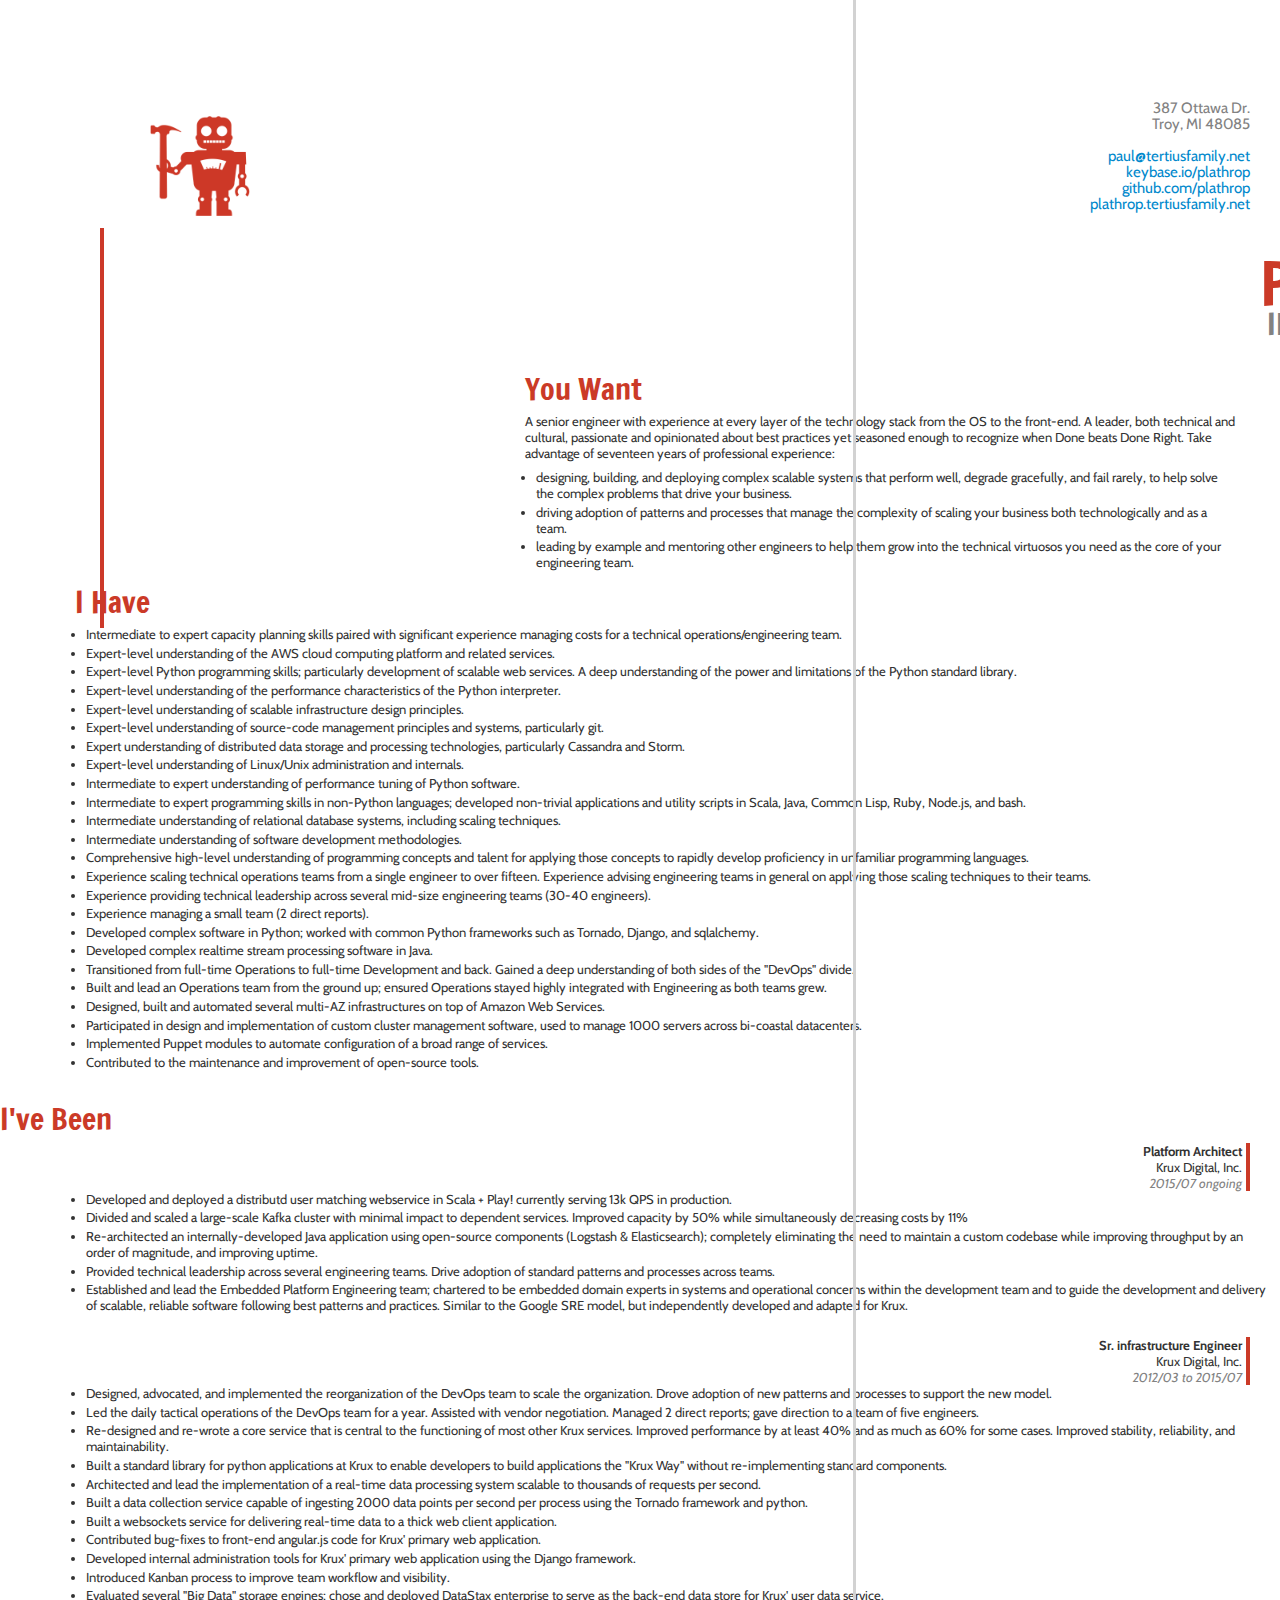
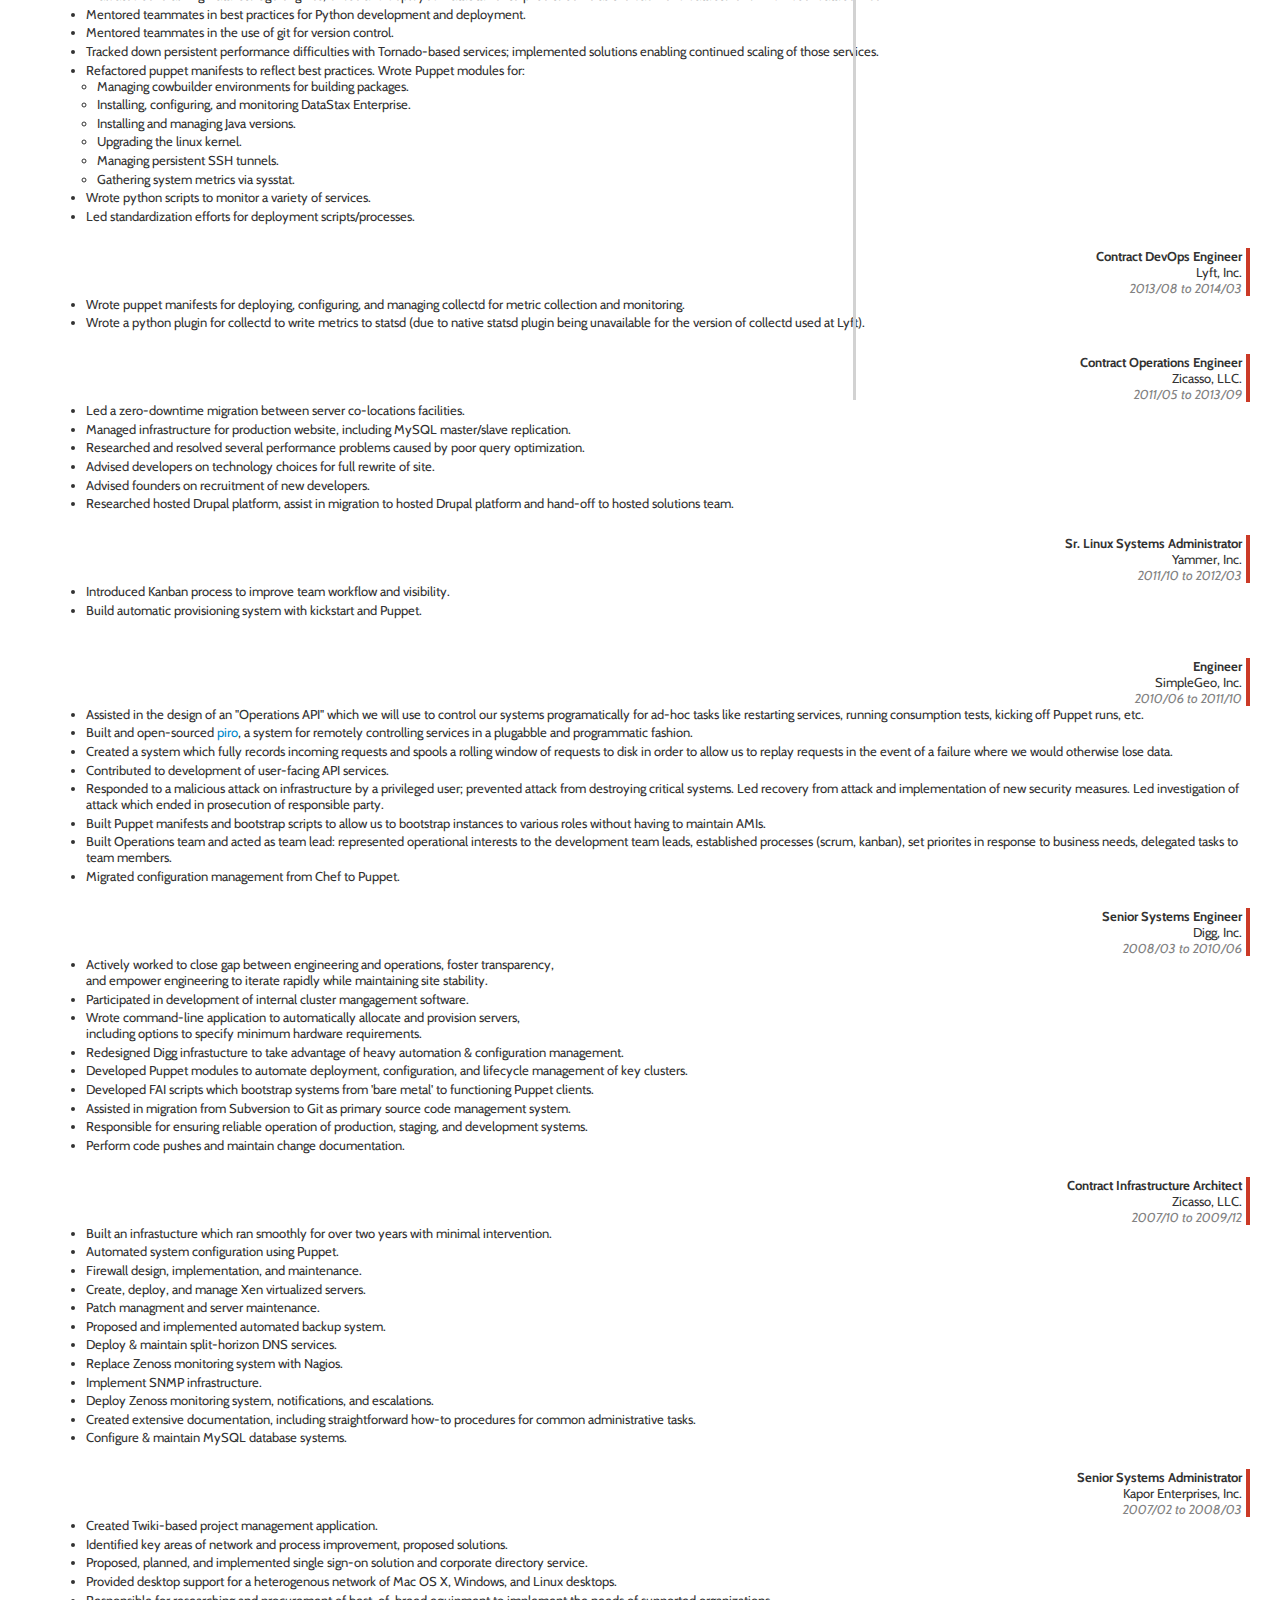
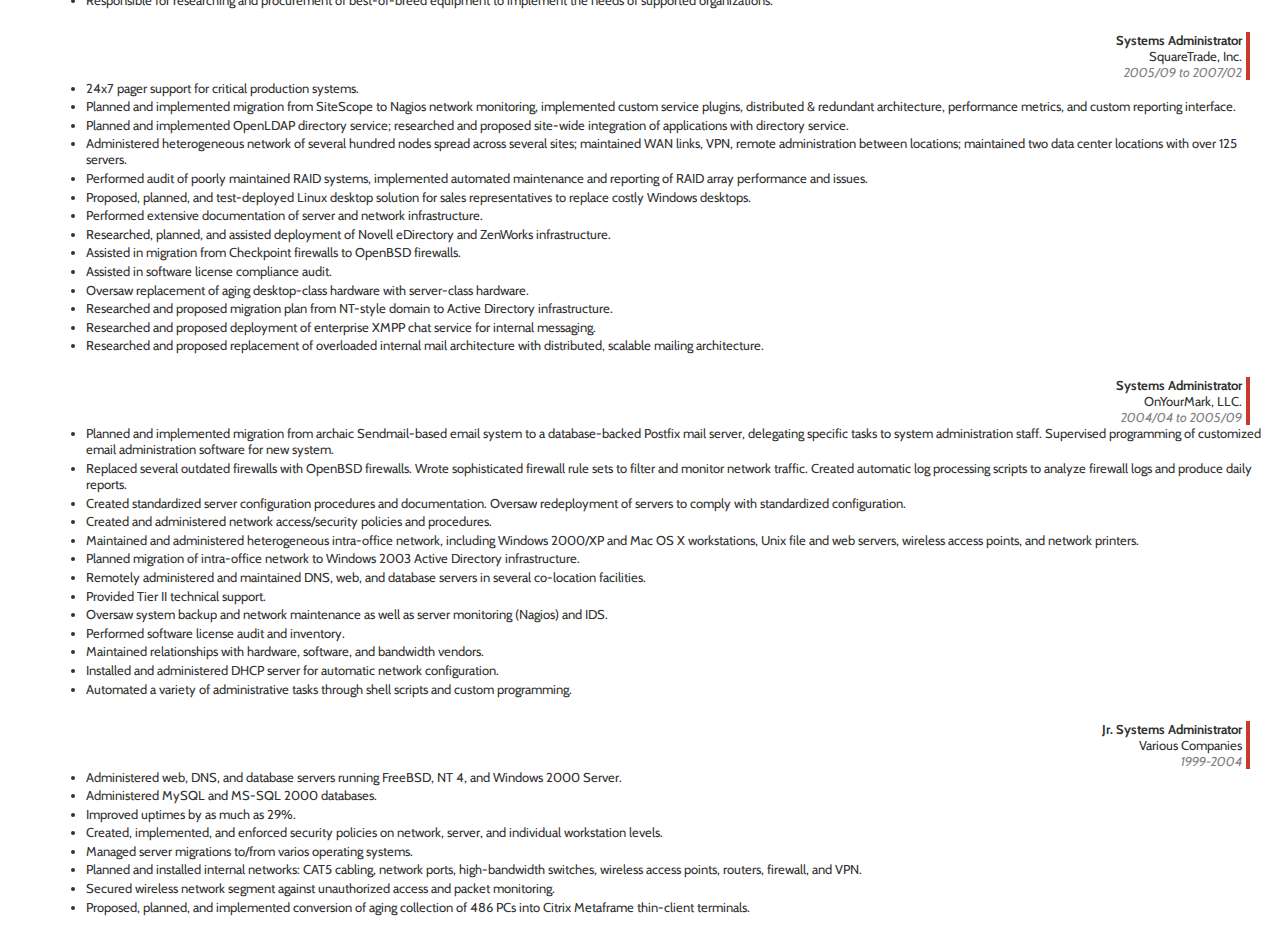
==== resume.html @ 255eb8c3 "Add Scala experience." ====
<!DOCTYPE html>
<html lang="en">
  <head>
    <!-- Metadata -->
    <title>Paul Lathrop</title>
    <meta name="description" content="Resume for Paul Lathrop">
    <meta charset="utf-8" />

    <!-- Styles -->
    <link rel="stylesheet" type="text/css"
          href="http://fonts.googleapis.com/css?family=Cabin:500,500italic|Francois+One">
    <link href="css/bootstrap.min.css" rel="stylesheet" media="screen">
    <link rel="stylesheet" type="text/css" href="css/resume.css">

    <!-- JavaScript -->
    <script src="js/jquery-2.0.3.min.js"></script>
    <script src="js/bootstrap.min.js"></script>
  </head>
  <body>
    <!-- Resume Header -->
    <div class="row">
      <!-- Robot Icon -->
      <div class="offset2 span4" id="header-image">
        <img id="robot" src="/images/robot.png">
      </div>
      <!-- Address Block -->
      <div class="offset1 span10" id="address-block">
        <address class="text-right">
          387 Ottawa Dr.<br/>
          Troy, MI 48085<br/>
        </address>
        <address class="text-right">
          <a href="mailto:#">paul@tertiusfamily.net</a><br/>
          <a href="https://keybase.io/plathrop">keybase.io/plathrop</a><br/>
          <a href="https://github.com/plathrop">github.com/plathrop</a><br/>
          <a href="http://plathrop.tertiusfamily.net">plathrop.tertiusfamily.net</a><br/>
        </address>
      </div>
      <!-- Name and Title -->
      <div class="offset7 span15" id="name-and-title">
        <h1 class="text-right" id="name">PAUL LATHROP</h1>
        <h2 class="text-right" id="subtitle">INFRASTRUCTURE ARCHITECT</h2>
      </div>
    </div>

    <!-- Grey Divider below header -->
    <div class="row">
      <div class="offset7 span32 divider-bar"></div>
    </div>

    <!-- You Want / I Have section -->
    <div class="row">
      <div class="offset7 span10">
        <h2 class="h2b">You Want</h2>
        <p>
          A senior engineer with experience at every layer of the
          technology stack from the OS to the front-end. A leader,
          both technical and cultural, passionate and opinionated
          about best practices yet seasoned enough to recognize when
          Done beats Done Right. Take advantage of seventeen years of
          professional experience:<br/>
          <ul>
            <li>designing, building, and deploying complex scalable
              systems that perform well, degrade gracefully, and fail
              rarely, to help solve the complex problems that drive
              your business.</li>
            <li>driving adoption of patterns and processes that manage
              the complexity of scaling your business both
              technologically and as a team.</li>
            <li>leading by example and mentoring other engineers to
              help them grow into the technical virtuosos you need as
              the core of your engineering team.</li>
        </p>
      </div>
      <div class="offset1 span21">
        <h2 class="h2b">I Have</h2>
        <ul>
          <!-- Skills -->
          <li>Intermediate to expert capacity planning skills paired
            with significant experience managing costs for a technical
            operations/engineering team.</li>
          <li>Expert-level understanding of the AWS cloud computing
            platform and related services.</li>
          <li>Expert-level Python programming skills; particularly
            development of scalable web services. A deep understanding
            of the power and limitations of the Python standard
            library.</li>
          <li>Expert-level understanding of the performance
            characteristics of the Python interpreter.</li>
          <li>Expert-level understanding of scalable infrastructure
            design principles.</li>
          <li>Expert-level understanding of source-code management
            principles and systems, particularly git.</li>
          <li>Expert understanding of distributed data storage and
            processing technologies, particularly Cassandra and
            Storm.</li>
          <li>Expert-level understanding of Linux/Unix administration
            and internals.</li>
          <li>Intermediate to expert understanding of performance
            tuning of Python software.</li>
          <li>Intermediate to expert programming skills in non-Python
            languages; developed non-trivial applications and utility
            scripts in Scala, Java, Common Lisp, Ruby, Node.js, and
            bash.</li>
          <li>Intermediate understanding of relational database
            systems, including scaling techniques.</li>
          <li>Intermediate understanding of software development
            methodologies.</li>
          <li>Comprehensive high-level understanding of programming
            concepts and talent for applying those concepts to rapidly
            develop proficiency in unfamiliar programming
            languages.</li>
          <!-- Experience -->
          <li>Experience scaling technical operations teams from a
            single engineer to over fifteen. Experience advising
            engineering teams in general on applying those scaling
            techniques to their teams.</li>
          <li>Experience providing technical leadership across several
            mid-size engineering teams (30-40 engineers).</li>
          <li>Experience managing a small team (2 direct
            reports).</li>
          <li>Developed complex software in Python; worked with common
            Python frameworks such as Tornado, Django, and
            sqlalchemy.</li>
          <li>Developed complex realtime stream processing software in
            Java.</li>
          <li>Transitioned from full-time Operations to full-time
            Development and back. Gained a deep understanding of both
            sides of the "DevOps" divide.</li>
          <li>Built and lead an Operations team from the ground up;
            ensured Operations stayed highly integrated with
            Engineering as both teams grew.</li>
          <li>Designed, built and automated several multi-AZ
            infrastructures on top of Amazon Web Services.</li>
          <li>Participated in design and implementation of custom
            cluster management software, used to manage 1000 servers
            across bi-coastal datacenters.</li>
          <li>Implemented Puppet modules to automate configuration of
            a broad range of services.</li>
          <li>Contributed to the maintenance and improvement of
            open-source tools.</li>
          </ul>
      </div>
    </div>

    <!-- Grey Divider -->
    <div class="row">
      <div class="offset7 span32 divider-bar"></div>
    </div>

    <!-- I've Been Section -->
    <div class="row">
      <div class="offset18 span15">
        <h2 class="h2b">I've Been</h2>
      </div>
    </div>

    <div class="row">
      <div class="offset7 span10 text-right">
        <div class="job-border"></div>
        <span class="job-title">Platform Architect</span><br/>
        <span class="job-company">Krux Digital, Inc.</span><br/>
        <span class="job-period">2015/07 ongoing</span>
      </div>
      <div class="offset1 span21">
        <ul>
          <li>Developed and deployed a distributd user matching
            webservice in Scala + Play! currently serving 13k QPS in
            production.</li>
          <li>Divided and scaled a large-scale Kafka cluster with
            minimal impact to dependent services. Improved capacity by
            50% while simultaneously decreasing costs by 11%</li>
          <li>Re-architected an internally-developed Java application
            using open-source components (Logstash & Elasticsearch);
            completely eliminating the need to maintain a custom
            codebase while improving throughput by an order of
            magnitude, and improving uptime.</li>
          <li>Provided technical leadership across several engineering
            teams. Drive adoption of standard patterns and processes
            across teams.</li>
          <li>Established and lead the Embedded Platform Engineering
            team; chartered to be embedded domain experts in systems
            and operational concerns within the development team and
            to guide the development and delivery of scalable,
            reliable software following best patterns and
            practices. Similar to the Google SRE model, but
            independently developed and adapted for Krux.</li>
        </ul>
      </div>
    </div>
    <br/>

    <div class="row">
      <div class="offset7 span10 text-right">
        <div class="job-border"></div>
        <span class="job-title">Sr. infrastructure Engineer</span><br/>
        <span class="job-company">Krux Digital, Inc.</span><br/>
        <span class="job-period">2012/03 to 2015/07</span>
      </div>
      <div class="offset1 span21">
        <ul>
          <li>Designed, advocated, and implemented the reorganization
            of the DevOps team to scale the organization. Drove
            adoption of new patterns and processes to support the new
            model.</li>
          <li>Led the daily tactical operations of the DevOps team for
            a year. Assisted with vendor negotiation. Managed 2 direct
            reports; gave direction to a team of five engineers.</li>
          <li>Re-designed and re-wrote a core service that is central
            to the functioning of most other Krux services. Improved
            performance by at least 40% and as much as 60% for some
            cases. Improved stability, reliability, and
            maintainability.</li>
          <li>Built a standard library for python applications at Krux
            to enable developers to build applications the "Krux Way"
            without re-implementing standard components.</li>
          <li>Architected and lead the implementation of a real-time
            data processing system scalable to thousands of requests
            per second.</li>
          <li>Built a data collection service capable of ingesting
            2000 data points per second per process using the Tornado
            framework and python.</li>
          <li>Built a websockets service for delivering real-time data
            to a thick web client application.</li>
          <li>Contributed bug-fixes to front-end angular.js code for
            Krux' primary web application.</li>
          <li>Developed internal administration tools for Krux'
            primary web application using the Django framework.</li>
          <li>Introduced Kanban process to improve team workflow and
            visibility.</li>
          <li>Evaluated several "Big Data" storage engines; chose and
            deployed DataStax enterprise to serve as the back-end data
            store for Krux' user data service.</li>
          <li>Mentored teammates in best practices for Python
            development and deployment.</li>
          <li>Mentored teammates in the use of git for version
            control.</li>
          <li>Tracked down persistent performance difficulties with
            Tornado-based services; implemented solutions enabling
            continued scaling of those services.</li>
          <li>Refactored puppet manifests to reflect best
          practices. Wrote Puppet modules for:
            <ul>
              <li>Managing cowbuilder environments for building
                packages.</li>
              <li>Installing, configuring, and monitoring DataStax
                Enterprise.</li>
              <li>Installing and managing Java versions.</li>
              <li>Upgrading the linux kernel.</li>
              <li>Managing persistent SSH tunnels.</li>
              <li>Gathering system metrics via sysstat.</li>
            </ul>
          <li>Wrote python scripts to monitor a variety of
            services.</li>
          <li>Led standardization efforts for deployment
            scripts/processes.</li>
        </ul>
      </div>
    </div>
    <br/>

    <div class="row">
      <div class="offset7 span10 text-right">
        <div class="job-border"></div>
        <span class="job-title">Contract DevOps Engineer</span><br/>
        <span class="job-company">Lyft, Inc.</span><br/>
        <span class="job-period">2013/08 to 2014/03</span>
      </div>
      <div class="offset1 span21">
        <ul>
          <li>Wrote puppet manifests for deploying, configuring, and
            managing collectd for metric collection and monitoring.</li>
          <li>Wrote a python plugin for collectd to write metrics to
            statsd (due to native statsd plugin being unavailable for
            the version of collectd used at Lyft).</li>
        </ul>
      </div>
    </div>
    <br/>

    <div class="row">
      <div class="offset7 span10 text-right">
        <div class="job-border"></div>
        <span class="job-title">Contract Operations Engineer</span><br/>
        <span class="job-company">Zicasso, LLC.</span><br/>
        <span class="job-period">2011/05 to 2013/09</span>
      </div>
      <div class="offset1 span21">
        <ul>
          <li>Led a zero-downtime migration between server
            co-locations facilities.</li>
          <li>Managed infrastructure for production website, including
            MySQL master/slave replication.</li>
          <li>Researched and resolved several performance problems
            caused by poor query optimization.</li>
          <li>Advised developers on technology choices for full
            rewrite of site.</li>
          <li>Advised founders on recruitment of new developers.</li>
          <li>Researched hosted Drupal platform, assist in migration
            to hosted Drupal platform and hand-off to hosted solutions
            team.</li>
        </ul>
      </div>
    </div>
    <br/>

    <div class="row">
      <div class="offset7 span10 text-right">
        <div class="job-border"></div>
        <span class="job-title">Sr. Linux Systems Administrator</span><br/>
        <span class="job-company">Yammer, Inc.</span><br/>
        <span class="job-period">2011/10 to 2012/03</span>
      </div>
      <div class="offset1 span21">
        <ul>
          <li>Introduced Kanban process to improve team workflow and
            visibility.</li>
          <li>Build automatic provisioning system with kickstart and
            Puppet.</li>
        </ul>
      </div>
    </div>
    <br/>
    <br/>

    <div class="row">
      <div class="offset7 span10 text-right">
        <div class="job-border"></div>
        <span class="job-title">Engineer</span><br/>
        <span class="job-company">SimpleGeo, Inc.</span><br/>
        <span class="job-period">2010/06 to 2011/10</span>
      </div>
      <div class="offset1 span21">
        <ul>
          <li>Assisted in the design of an "Operations API" which we
            will use to control our systems programatically for ad-hoc
            tasks like restarting services, running consumption tests,
            kicking off Puppet runs, etc.</li>
          <li>Built and
            open-sourced <a href="http://plathrop.github.com/piro">piro</a>,
            a system for remotely controlling services in a plugabble
            and programmatic fashion.</li>
          <li>Created a system which fully records incoming requests
            and spools a rolling window of requests to disk in order
            to allow us to replay requests in the event of a failure
            where we would otherwise lose data.</li>
          <li>Contributed to development of user-facing API
            services.</li>
          <li>Responded to a malicious attack on infrastructure by a
            privileged user; prevented attack from destroying critical
            systems. Led recovery from attack and implementation of
            new security measures. Led investigation of attack which
            ended in prosecution of responsible party.</li>
          <li>Built Puppet manifests and bootstrap scripts to allow us
            to bootstrap instances to various roles without having to
            maintain AMIs.</li>
          <li>Built Operations team and acted as team lead:
            represented operational interests to the development team
            leads, established processes (scrum, kanban), set
            priorites in response to business needs, delegated tasks
            to team members.</li>
          <li>Migrated configuration management from Chef to
            Puppet.</li>
        </ul>
      </div>
    </div>
    <br/>

    <div class="row">
      <div class="offset7 span10 text-right">
        <div class="job-border"></div>
        <span class="job-title">Senior Systems Engineer</span><br/>
        <span class="job-company">Digg, Inc.</span><br/>
        <span class="job-period">2008/03 to 2010/06</span>
      </div>
      <div class="offset1 span21">
        <ul>
          <li>Actively worked to close gap between engineering and
            operations, foster transparency, <br>and empower
            engineering to iterate rapidly while maintaining site
            stability.</li>
          <li>Participated in development of internal cluster
            mangagement software.</li>
          <li>Wrote command-line application to automatically allocate
            and provision servers, <br>including options to specify
            minimum hardware requirements.</li>
          <li>Redesigned Digg infrastucture to take advantage of heavy
            automation & configuration management.</li>
          <li>Developed Puppet modules to automate deployment,
            configuration, and lifecycle management of key
            clusters.</li>
          <li>Developed FAI scripts which bootstrap systems from 'bare
            metal' to functioning Puppet clients.</li>
          <li>Assisted in migration from Subversion to Git as primary
            source code management system.</li>
          <li>Responsible for ensuring reliable operation of
            production, staging, and development systems.</li>
          <li>Perform code pushes and maintain change
            documentation.</li>
        </ul>
      </div>
    </div>
    <br/>

    <div class="row">
      <div class="offset7 span10 text-right">
        <div class="job-border"></div>
        <span class="job-title">Contract Infrastructure Architect</span><br/>
        <span class="job-company">Zicasso, LLC.</span><br/>
        <span class="job-period">2007/10 to 2009/12</span>
      </div>
      <div class="offset1 span21">
        <ul>
          <li>Built an infrastucture which ran smoothly for over two
            years with minimal intervention.</li>
          <li>Automated system configuration using Puppet.</li>
          <li>Firewall design, implementation, and maintenance.</li>
          <li>Create, deploy, and manage Xen virtualized servers.</li>
          <li>Patch managment and server maintenance.</li>
          <li>Proposed and implemented automated backup system.</li>
          <li>Deploy & maintain split-horizon DNS services.</li>
          <li>Replace Zenoss monitoring system with Nagios.</li>
          <li>Implement SNMP infrastructure.</li>
          <li>Deploy Zenoss monitoring system, notifications, and
            escalations.</li>
          <li>Created extensive documentation, including
            straightforward how-to procedures for common
            administrative tasks.</li>
          <li>Configure & maintain MySQL database systems.</li>
        </ul>
      </div>
    </div>
    <br/>

    <div class="row">
      <div class="offset7 span10 text-right">
        <div class="job-border"></div>
        <span class="job-title">Senior Systems Administrator</span><br/>
        <span class="job-company">Kapor Enterprises, Inc.</span><br/>
        <span class="job-period">2007/02 to 2008/03</span>
      </div>
      <div class="offset1 span21">
        <ul>
          <li>Created Twiki-based project management application.</li>
          <li>Identified key areas of network and process improvement,
            proposed solutions.</li>
          <li>Proposed, planned, and implemented single sign-on
            solution and corporate directory service.</li>
          <li>Provided desktop support for a heterogenous network of
            Mac OS X, Windows, and Linux desktops.</li>
          <li>Responsible for researching and procurement of
            best-of-breed equipment to implement the needs of
            supported organizations.</li>
        </ul>
      </div>
    </div>
    <br/>

    <div class="row">
      <div class="offset7 span10 text-right">
        <div class="job-border"></div>
        <span class="job-title">Systems Administrator</span><br/>
        <span class="job-company">SquareTrade, Inc.</span><br/>
        <span class="job-period">2005/09 to 2007/02</span>
      </div>
      <div class="offset1 span21">
        <ul>
          <li>24x7 pager support for critical production systems.</li>
          <li>Planned and implemented migration from SiteScope to
            Nagios network monitoring, implemented custom service
            plugins, distributed & redundant architecture, performance
            metrics, and custom reporting interface.</li>
          <li>Planned and implemented OpenLDAP directory service;
            researched and proposed site-wide integration of
            applications with directory service.</li>
          <li>Administered heterogeneous network of several hundred
            nodes spread across several sites; maintained WAN links,
            VPN, remote administration between locations; maintained
            two data center locations with over 125 servers.</li>
          <li>Performed audit of poorly maintained RAID systems,
            implemented automated maintenance and reporting of RAID
            array performance and issues.</li>
          <li>Proposed, planned, and test-deployed Linux desktop
            solution for sales representatives to replace costly
            Windows desktops.</li>
          <li>Performed extensive documentation of server and network
            infrastructure.</li>
          <li>Researched, planned, and assisted deployment of Novell
            eDirectory and ZenWorks infrastructure.</li>
          <li>Assisted in migration from Checkpoint firewalls to
            OpenBSD firewalls.</li>
          <li>Assisted in software license compliance audit.</li>
          <li>Oversaw replacement of aging desktop-class hardware with
            server-class hardware.</li>
          <li>Researched and proposed migration plan from NT-style
            domain to Active Directory infrastructure.</li>
          <li>Researched and proposed deployment of enterprise XMPP
            chat service for internal messaging.</li>
          <li>Researched and proposed replacement of overloaded
            internal mail architecture with distributed, scalable
            mailing architecture.</li>
        </ul>
      </div>
    </div>
    <br/>

    <div class="row">
      <div class="offset7 span10 text-right">
        <div class="job-border"></div>
        <span class="job-title">Systems Administrator</span><br/>
        <span class="job-company">OnYourMark, LLC.</span><br/>
        <span class="job-period">2004/04 to 2005/09</span>
      </div>
      <div class="offset1 span21">
        <ul>
          <li>Planned and implemented migration from archaic
            Sendmail-based email system to a database-backed Postfix
            mail server, delegating specific tasks to system
            administration staff. Supervised programming of customized
            email administration software for new system.</li>
          <li>Replaced several outdated firewalls with OpenBSD
            firewalls. Wrote sophisticated firewall rule sets to
            filter and monitor network traffic. Created automatic log
            processing scripts to analyze firewall logs and produce
            daily reports.</li>
          <li>Created standardized server configuration procedures and
            documentation. Oversaw redeployment of servers to comply
            with standardized configuration.</li>
          <li>Created and administered network access/security
            policies and procedures.</li>
          <li>Maintained and administered heterogeneous intra-office
            network, including Windows 2000/XP and Mac OS X
            workstations, Unix file and web servers, wireless access
            points, and network printers.</li>
          <li>Planned migration of intra-office network to Windows
            2003 Active Directory infrastructure.</li>
          <li>Remotely administered and maintained DNS, web, and
            database servers in several co-location facilities.</li>
          <li>Provided Tier II technical support.</li>
          <li>Oversaw system backup and network maintenance as well as
            server monitoring (Nagios) and IDS.</li>
          <li>Performed software license audit and inventory.</li>
          <li>Maintained relationships with hardware, software, and
            bandwidth vendors.</li>
          <li>Installed and administered DHCP server for automatic
            network configuration.</li>
          <li>Automated a variety of administrative tasks through
            shell scripts and custom programming.</li>
        </ul>
      </div>
    </div>
    <br/>

    <div class="row">
      <div class="offset7 span10 text-right">
        <div class="job-border"></div>
        <span class="job-title">Jr. Systems Administrator</span><br/>
        <span class="job-company">Various Companies</span><br/>
        <span class="job-period">1999-2004</span>
      </div>
      <div class="offset1 span21">
        <ul>
          <li>Administered web, DNS, and database servers running
            FreeBSD, NT 4, and Windows 2000 Server.</li>
          <li>Administered MySQL and MS-SQL 2000 databases.</li>
          <li>Improved uptimes by as much as 29%.</li>
          <li>Created, implemented, and enforced security policies on
            network, server, and individual workstation levels.</li>
          <li>Managed server migrations to/from varios operating
            systems.</li>
          <li>Planned and installed internal networks: CAT5 cabling,
            network ports, high-bandwidth switches, wireless access
            points, routers, firewall, and VPN.</li>
          <li>Secured wireless network segment against unauthorized
            access and packet monitoring.</li>
          <li>Proposed, planned, and implemented conversion of aging
            collection of 486 PCs into Citrix Metaframe thin-client
            terminals.</li>
        </ul>
      </div>
    </div>
    <br/>


    <!-- Grey Border along right edge -->
    <div id="right-border"></div>

    <!-- Red Border along left edge -->
    <img id="red-long" src="images/red-long.png">
  </body>
</html>
---- css/resume.css ----
body {
    margin-top: 100px;
}

#header-image {
    margin-top: 16px;
}

#robot {
    height: 100px;
    width: 100px;
}

address {
    font-size: 15px;
    font-weight: medium;
    color: rgb(130, 130, 130);
}

#name-and-title {
    margin-top: 32px;
    font-family: 'Francois One';
}

h1 {
    color: rgb(203, 58, 39);
    font-size: 60px;
}

#subtitle {
    color: rgb(130, 130, 130);
    font-family: 'Francois One';
    font-size: 30px;
}

#right-border {
    border-right: 3px solid rgb(210,210,210);
    position: absolute;
    left: 850px;
    top: 0px;
    width: 3px;
    height: 2000px;
}

#red-long {
    position: absolute;
    top: 228px;
    left: 100px;
}

.divider-bar {
    border-top: 16px solid rgb(130,130,130);
}

.h2b {
    font-family: 'Francois One';
    font-size: 30px;
    color: rgb(203, 58, 39)
}

ul {
    position: relative;
    left: -14px;
}

li {
    margin-bottom: 0.2em;
}

.job-border {
    border-right: 4px solid rgb(203, 58, 39);
    float: right;
    width: 4px;
    height: 48px;
}

.job-title {
    font-weight: bold;
}

.job-period {
    font-style: italic;
    color: rgb(130, 130, 130);
}

@media print {
    #red-long, .job-border, #robot, #right-border, #address-block {
        display: none;
    }
}
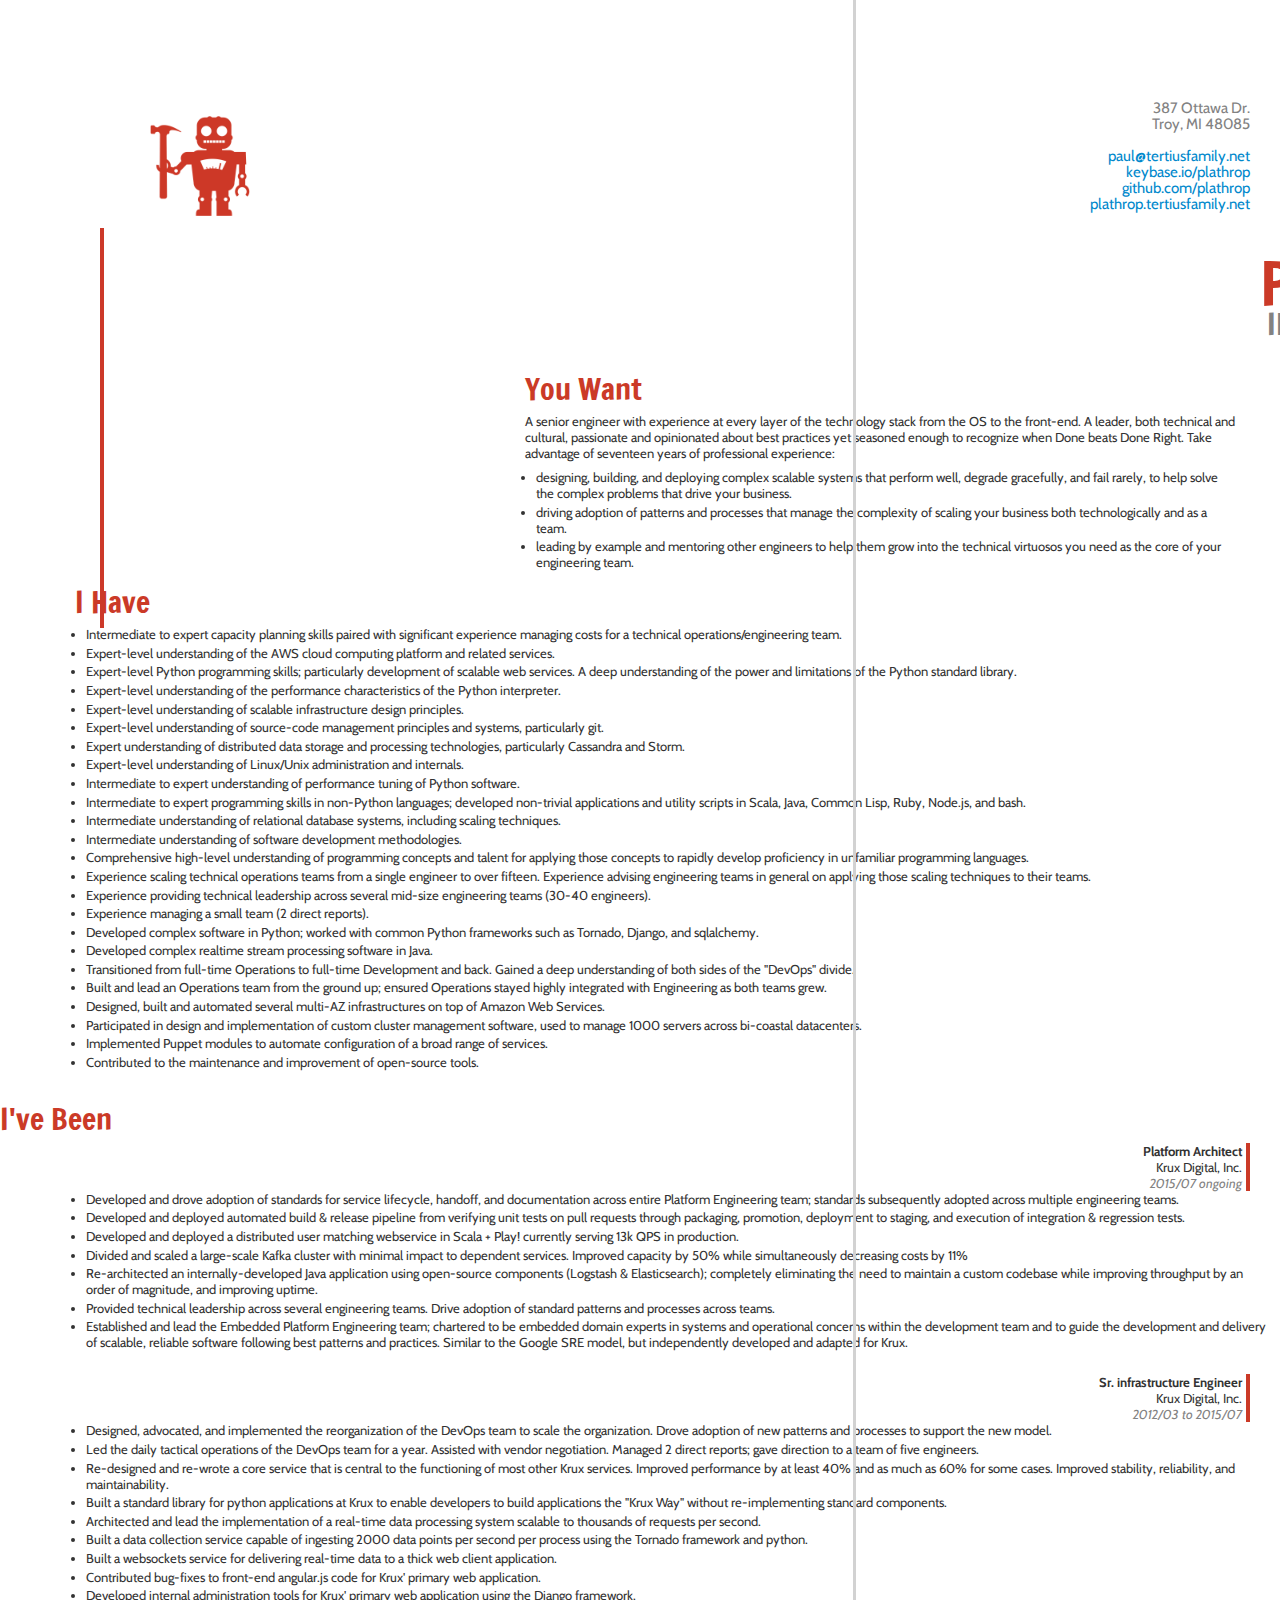
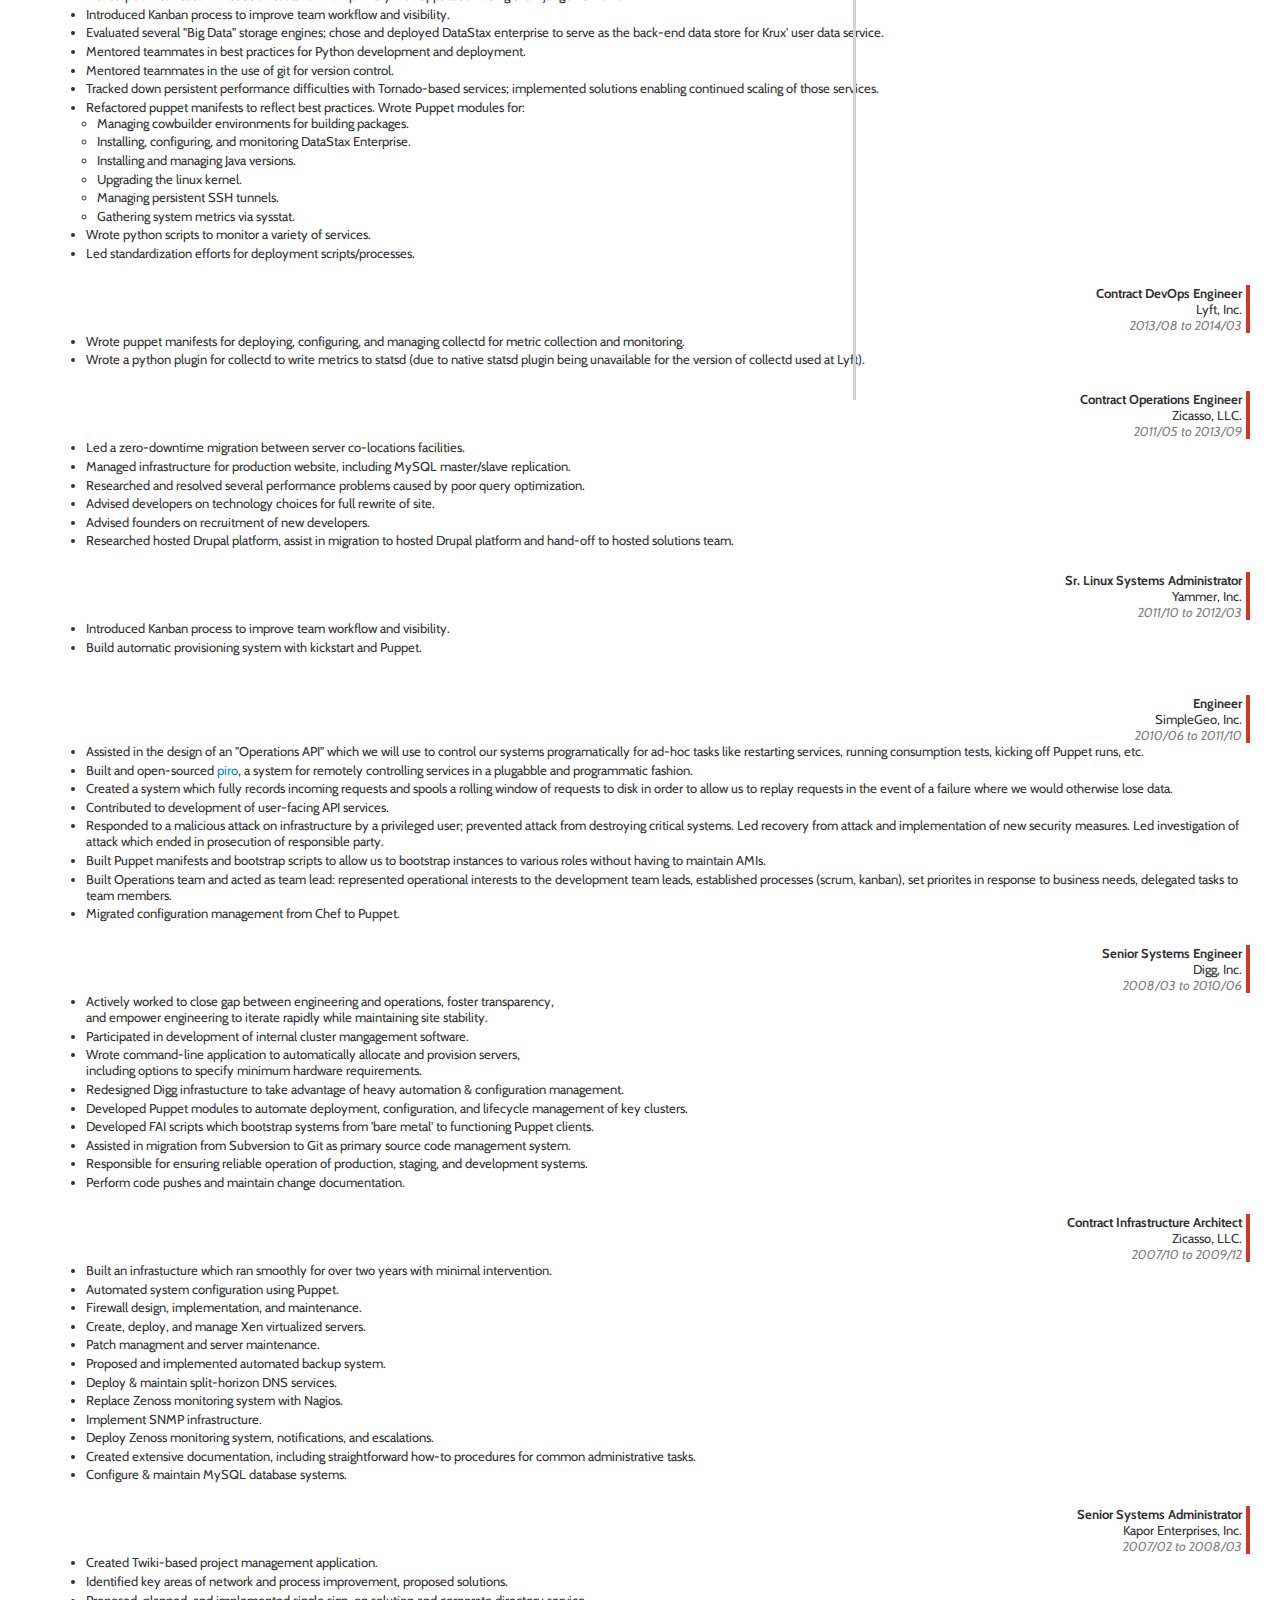
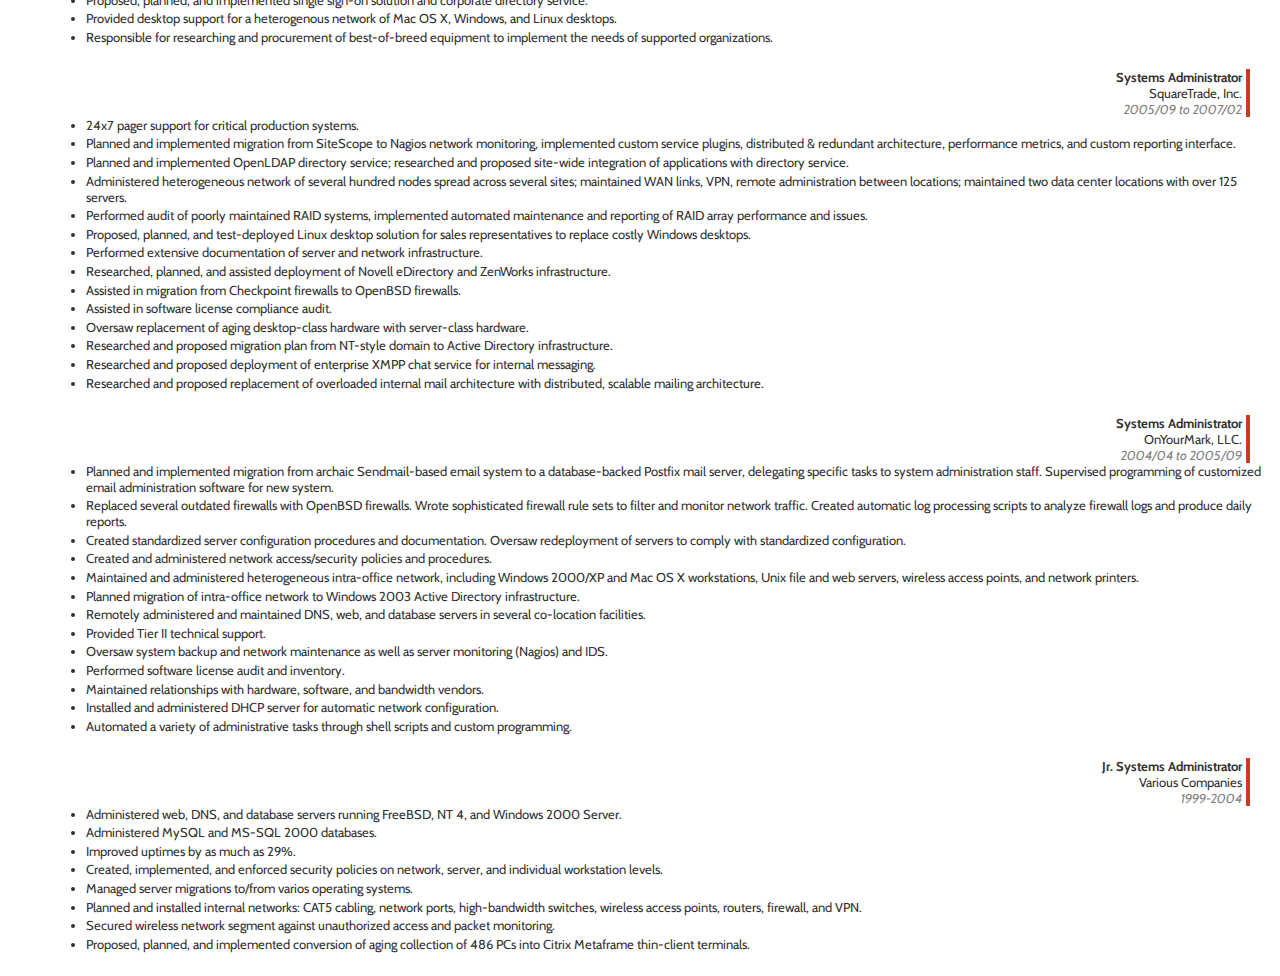
==== commit 593d5c96: "HTML entity." ====
--- a/resume.html
+++ b/resume.html
@@ -164,7 +164,15 @@
       </div>
       <div class="offset1 span21">
         <ul>
-          <li>Developed and deployed a distributd user matching
+          <li>Developed and drove adoption of standards for service
+            lifecycle, handoff, and documentation across entire
+            Platform Engineering team; standards subsequently adopted
+            across multiple engineering teams.</li>
+          <li>Developed and deployed automated build &amp; release
+            pipeline from verifying unit tests on pull requests
+            through packaging, promotion, deployment to staging, and
+            execution of integration & regression tests.</li>
+          <li>Developed and deployed a distributed user matching
             webservice in Scala + Play! currently serving 13k QPS in
             production.</li>
           <li>Divided and scaled a large-scale Kafka cluster with
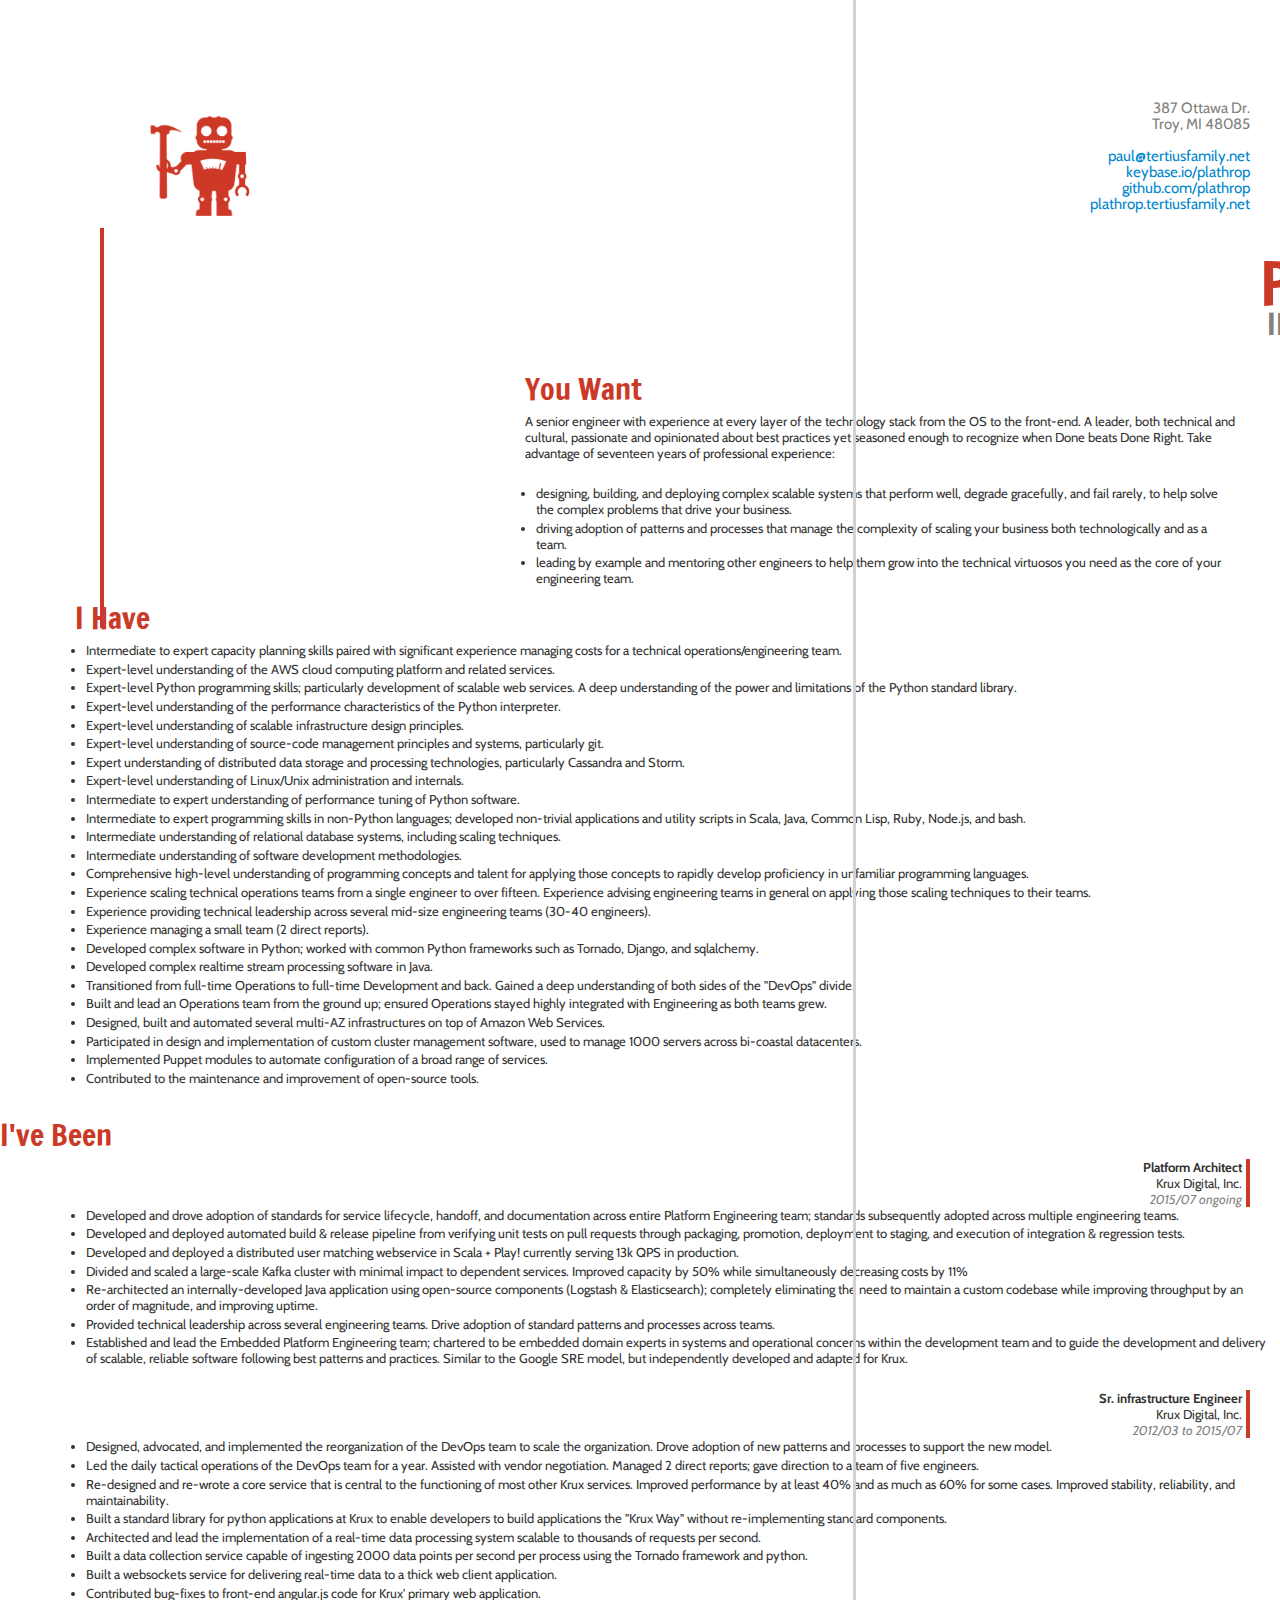
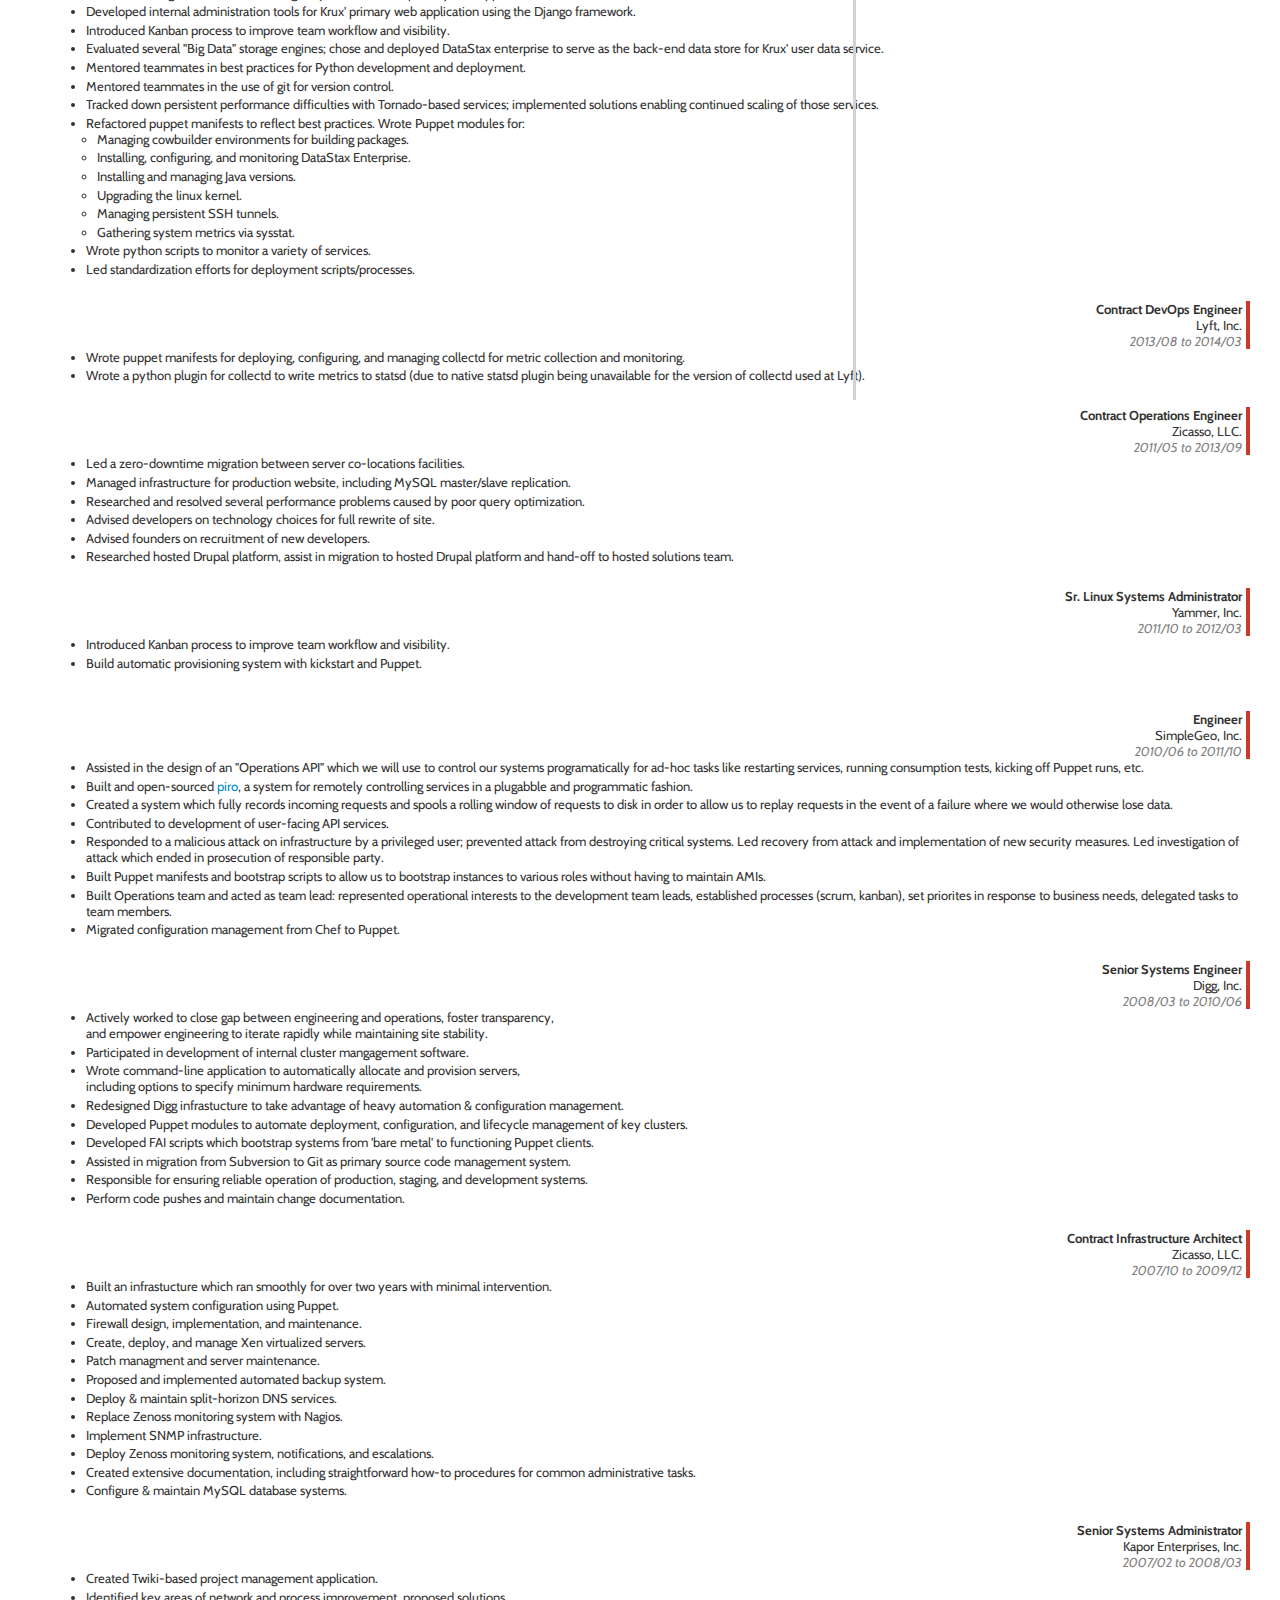
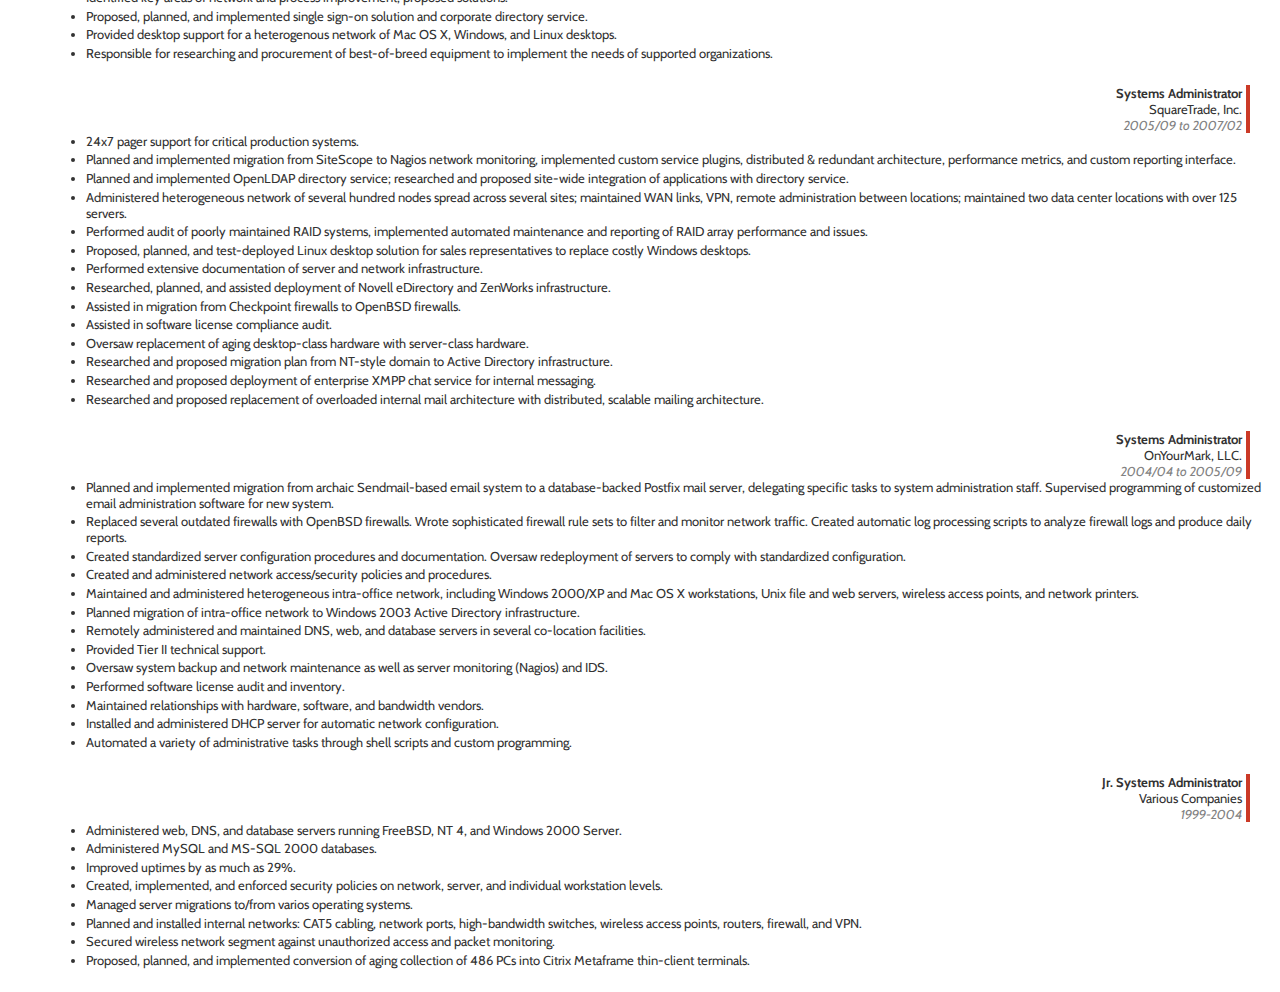
==== commit f2f71358: "Fixup HTML" ====
--- a/resume.html
+++ b/resume.html
@@ -4,24 +4,23 @@
     <!-- Metadata -->
     <title>Paul Lathrop</title>
     <meta name="description" content="Resume for Paul Lathrop">
-    <meta charset="utf-8" />
 
     <!-- Styles -->
     <link rel="stylesheet" type="text/css"
           href="http://fonts.googleapis.com/css?family=Cabin:500,500italic|Francois+One">
-    <link href="css/bootstrap.min.css" rel="stylesheet" media="screen">
+    <link href="css/bootstrap.min.css" rel="stylesheet" type="text/css" media="screen">
     <link rel="stylesheet" type="text/css" href="css/resume.css">
 
     <!-- JavaScript -->
-    <script src="js/jquery-2.0.3.min.js"></script>
-    <script src="js/bootstrap.min.js"></script>
+    <script src="js/jquery-2.0.3.min.js" type="text/javascript"></script>
+    <script src="js/bootstrap.min.js" type="text/javascript"></script>
   </head>
   <body>
     <!-- Resume Header -->
     <div class="row">
       <!-- Robot Icon -->
       <div class="offset2 span4" id="header-image">
-        <img id="robot" src="/images/robot.png">
+        <img id="robot" src="/images/robot.png" alt="robot">
       </div>
       <!-- Address Block -->
       <div class="offset1 span10" id="address-block">
@@ -58,7 +57,7 @@
           both technical and cultural, passionate and opinionated
           about best practices yet seasoned enough to recognize when
           Done beats Done Right. Take advantage of seventeen years of
-          professional experience:<br/>
+          professional experience:</p><br/>
           <ul>
             <li>designing, building, and deploying complex scalable
               systems that perform well, degrade gracefully, and fail
@@ -70,7 +69,7 @@
             <li>leading by example and mentoring other engineers to
               help them grow into the technical virtuosos you need as
               the core of your engineering team.</li>
-        </p>
+          </ul>
       </div>
       <div class="offset1 span21">
         <h2 class="h2b">I Have</h2>
@@ -171,7 +170,7 @@
           <li>Developed and deployed automated build &amp; release
             pipeline from verifying unit tests on pull requests
             through packaging, promotion, deployment to staging, and
-            execution of integration & regression tests.</li>
+            execution of integration &amp; regression tests.</li>
           <li>Developed and deployed a distributed user matching
             webservice in Scala + Play! currently serving 13k QPS in
             production.</li>
@@ -179,10 +178,10 @@
             minimal impact to dependent services. Improved capacity by
             50% while simultaneously decreasing costs by 11%</li>
           <li>Re-architected an internally-developed Java application
-            using open-source components (Logstash & Elasticsearch);
-            completely eliminating the need to maintain a custom
-            codebase while improving throughput by an order of
-            magnitude, and improving uptime.</li>
+            using open-source components (Logstash &amp;
+            Elasticsearch); completely eliminating the need to
+            maintain a custom codebase while improving throughput by
+            an order of magnitude, and improving uptime.</li>
           <li>Provided technical leadership across several engineering
             teams. Drive adoption of standard patterns and processes
             across teams.</li>
@@ -393,7 +392,7 @@
             and provision servers, <br>including options to specify
             minimum hardware requirements.</li>
           <li>Redesigned Digg infrastucture to take advantage of heavy
-            automation & configuration management.</li>
+            automation &amp; configuration management.</li>
           <li>Developed Puppet modules to automate deployment,
             configuration, and lifecycle management of key
             clusters.</li>
@@ -426,7 +425,7 @@
           <li>Create, deploy, and manage Xen virtualized servers.</li>
           <li>Patch managment and server maintenance.</li>
           <li>Proposed and implemented automated backup system.</li>
-          <li>Deploy & maintain split-horizon DNS services.</li>
+          <li>Deploy &amp; maintain split-horizon DNS services.</li>
           <li>Replace Zenoss monitoring system with Nagios.</li>
           <li>Implement SNMP infrastructure.</li>
           <li>Deploy Zenoss monitoring system, notifications, and
@@ -434,7 +433,7 @@
           <li>Created extensive documentation, including
             straightforward how-to procedures for common
             administrative tasks.</li>
-          <li>Configure & maintain MySQL database systems.</li>
+          <li>Configure &amp; maintain MySQL database systems.</li>
         </ul>
       </div>
     </div>
@@ -476,8 +475,8 @@
           <li>24x7 pager support for critical production systems.</li>
           <li>Planned and implemented migration from SiteScope to
             Nagios network monitoring, implemented custom service
-            plugins, distributed & redundant architecture, performance
-            metrics, and custom reporting interface.</li>
+            plugins, distributed &amp; redundant architecture,
+            performance metrics, and custom reporting interface.</li>
           <li>Planned and implemented OpenLDAP directory service;
             researched and proposed site-wide integration of
             applications with directory service.</li>
@@ -594,6 +593,6 @@
     <div id="right-border"></div>
 
     <!-- Red Border along left edge -->
-    <img id="red-long" src="images/red-long.png">
+    <img id="red-long" src="images/red-long.png" alt="red border along left edge">
   </body>
 </html>
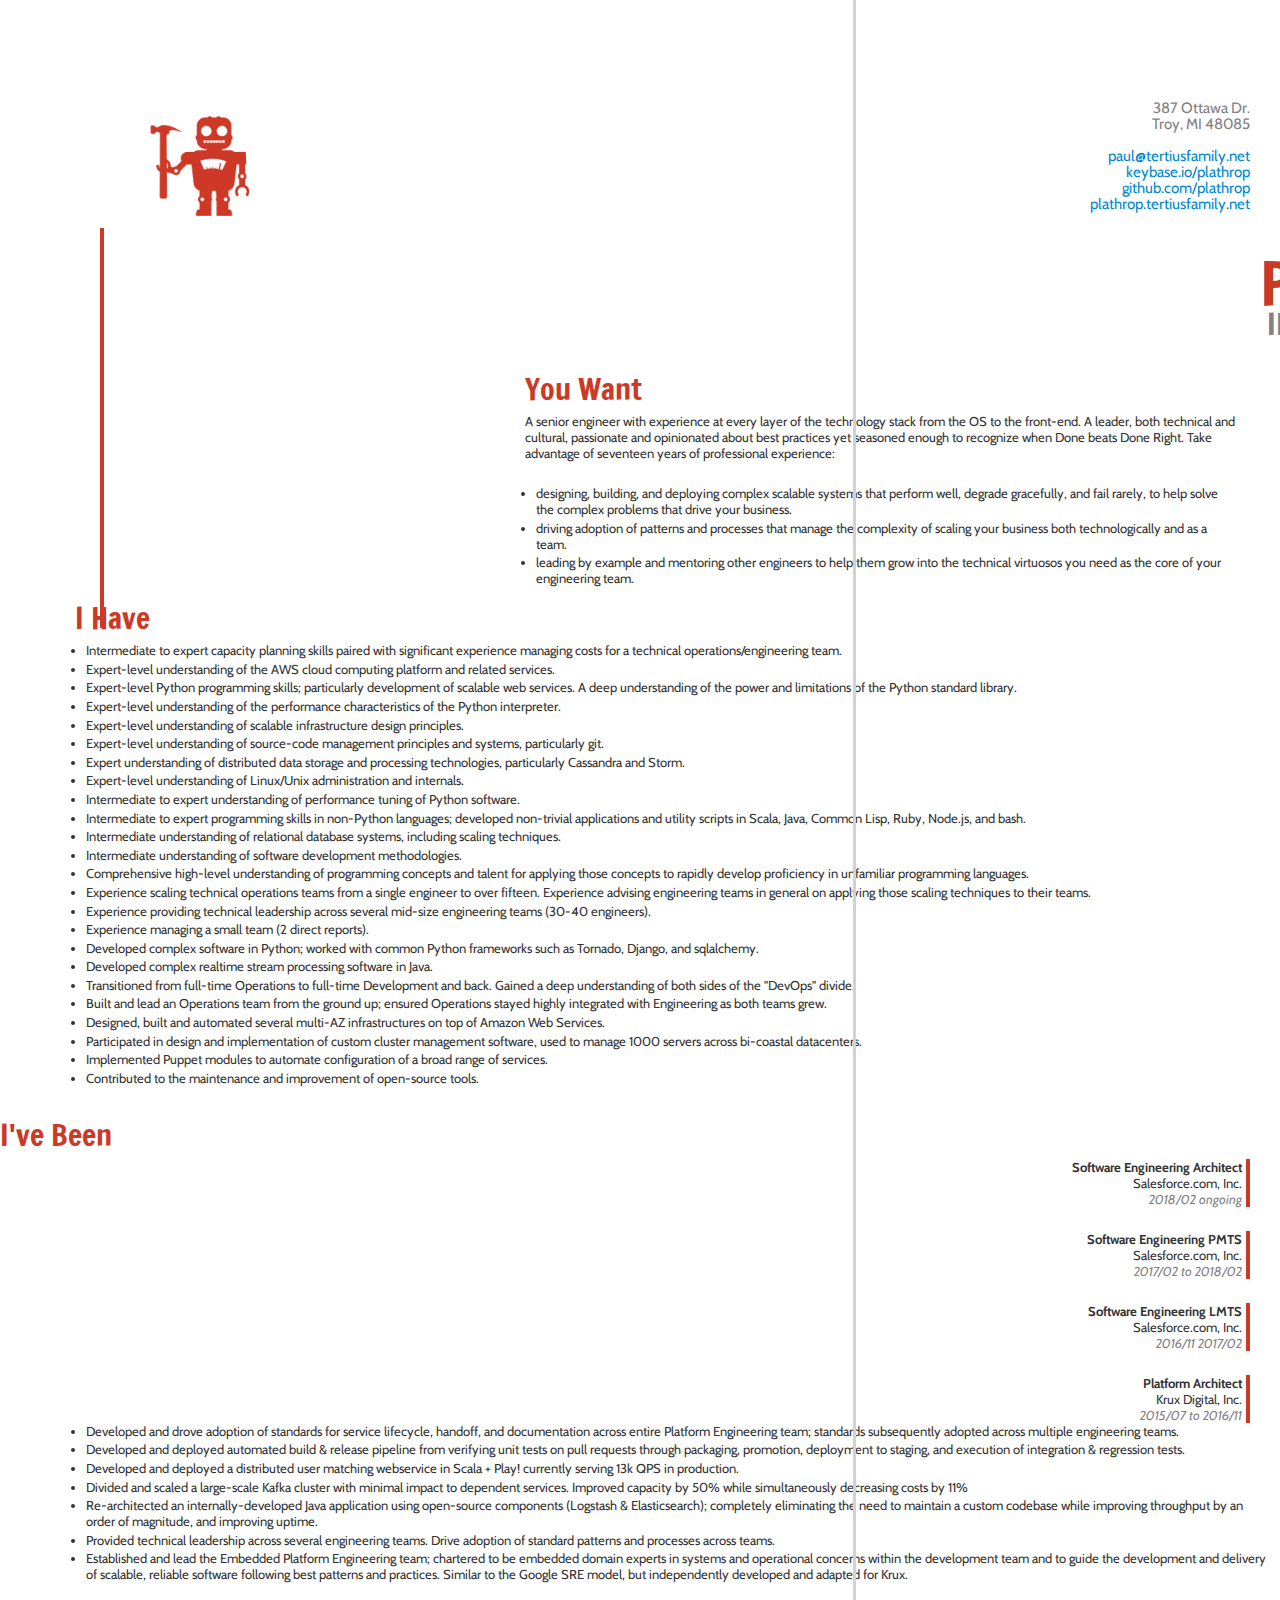
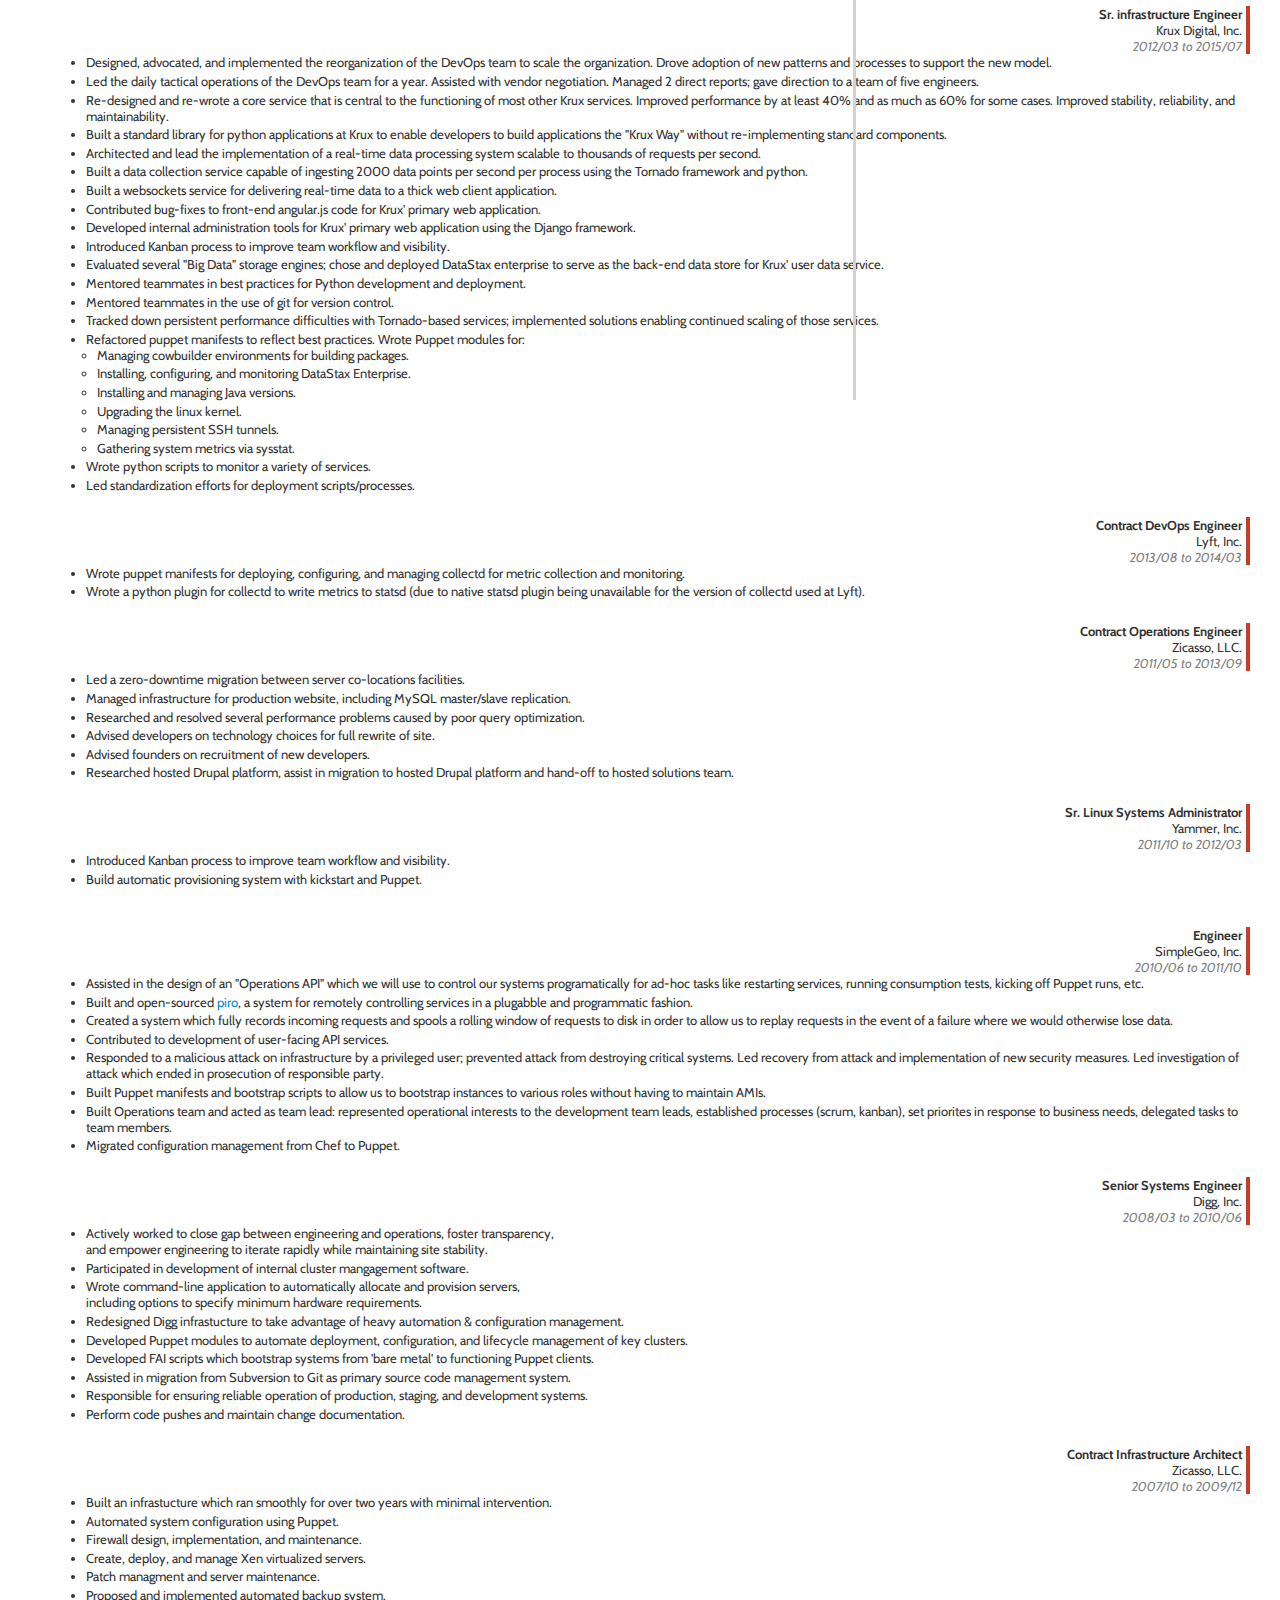
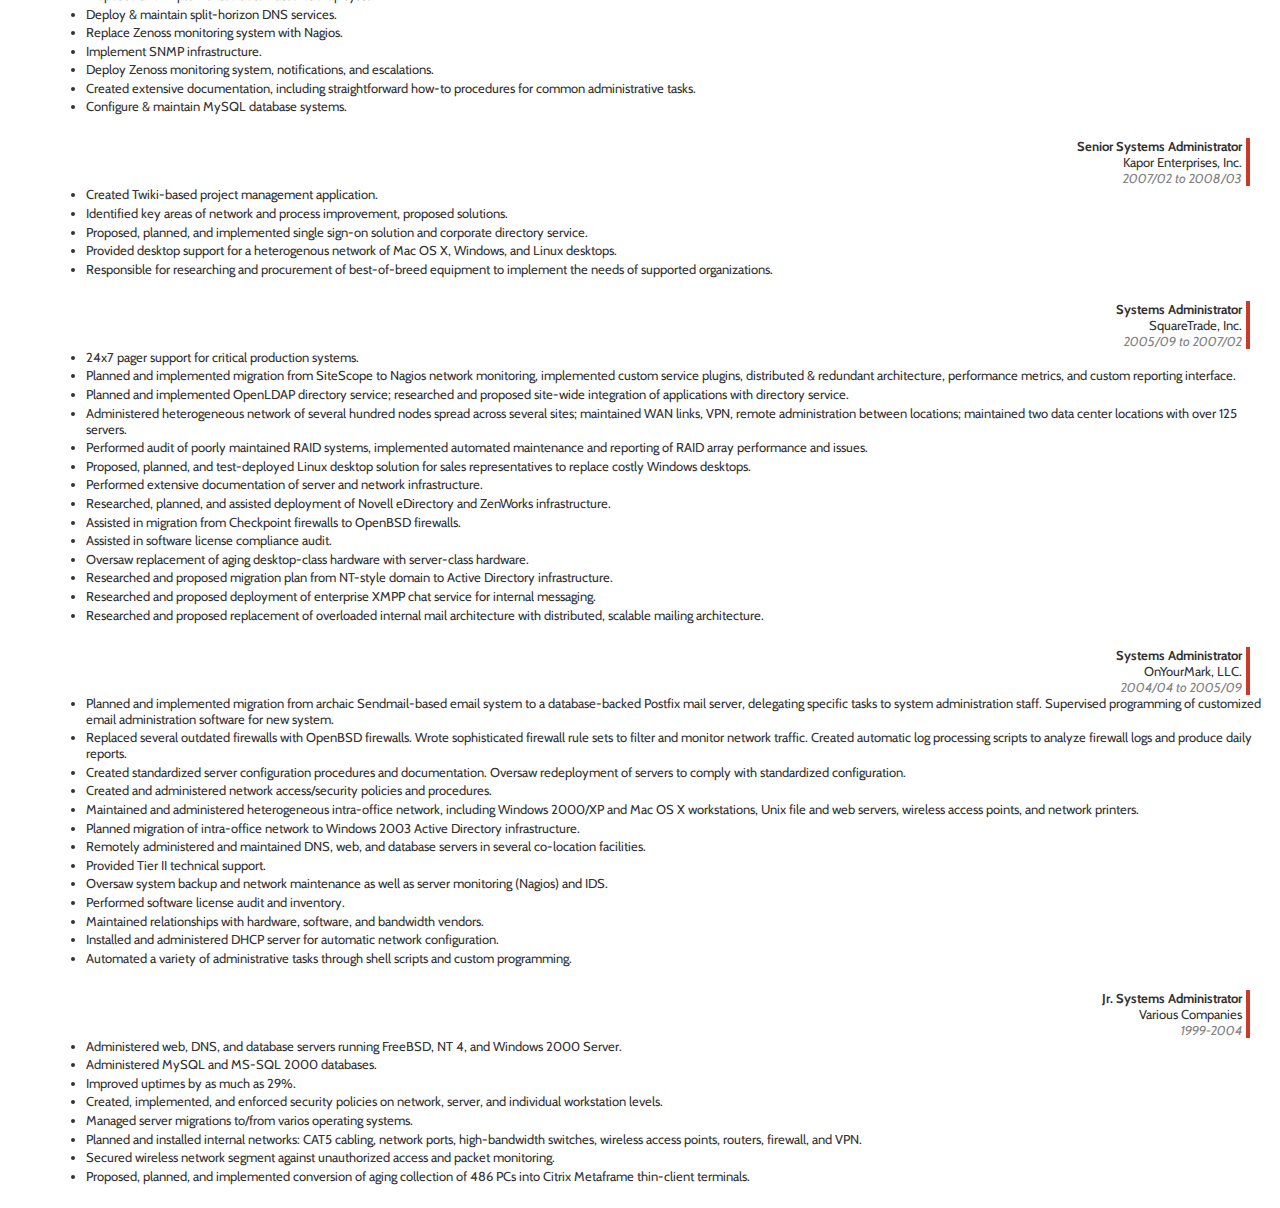
==== commit 033c2a6d: "Add Salesforce" ====
--- a/resume.html
+++ b/resume.html
@@ -157,9 +157,51 @@
     <div class="row">
       <div class="offset7 span10 text-right">
         <div class="job-border"></div>
+        <span class="job-title">Software Engineering Architect</span><br/>
+        <span class="job-company">Salesforce.com, Inc.</span><br/>
+        <span class="job-period">2018/02 ongoing</span>
+      </div>
+      <div class="offset1 span21">
+        <ul>
+        </ul>
+      </div>
+    </div>
+    <br/>
+
+    <div class="row">
+      <div class="offset7 span10 text-right">
+        <div class="job-border"></div>
+        <span class="job-title">Software Engineering PMTS</span><br/>
+        <span class="job-company">Salesforce.com, Inc.</span><br/>
+        <span class="job-period">2017/02 to 2018/02</span>
+      </div>
+      <div class="offset1 span21">
+        <ul>
+        </ul>
+      </div>
+    </div>
+    <br/>
+
+    <div class="row">
+      <div class="offset7 span10 text-right">
+        <div class="job-border"></div>
+        <span class="job-title">Software Engineering LMTS</span><br/>
+        <span class="job-company">Salesforce.com, Inc.</span><br/>
+        <span class="job-period">2016/11 2017/02</span>
+      </div>
+      <div class="offset1 span21">
+        <ul>
+        </ul>
+      </div>
+    </div>
+    <br/>
+
+    <div class="row">
+      <div class="offset7 span10 text-right">
+        <div class="job-border"></div>
         <span class="job-title">Platform Architect</span><br/>
         <span class="job-company">Krux Digital, Inc.</span><br/>
-        <span class="job-period">2015/07 ongoing</span>
+        <span class="job-period">2015/07 to 2016/11</span>
       </div>
       <div class="offset1 span21">
         <ul>
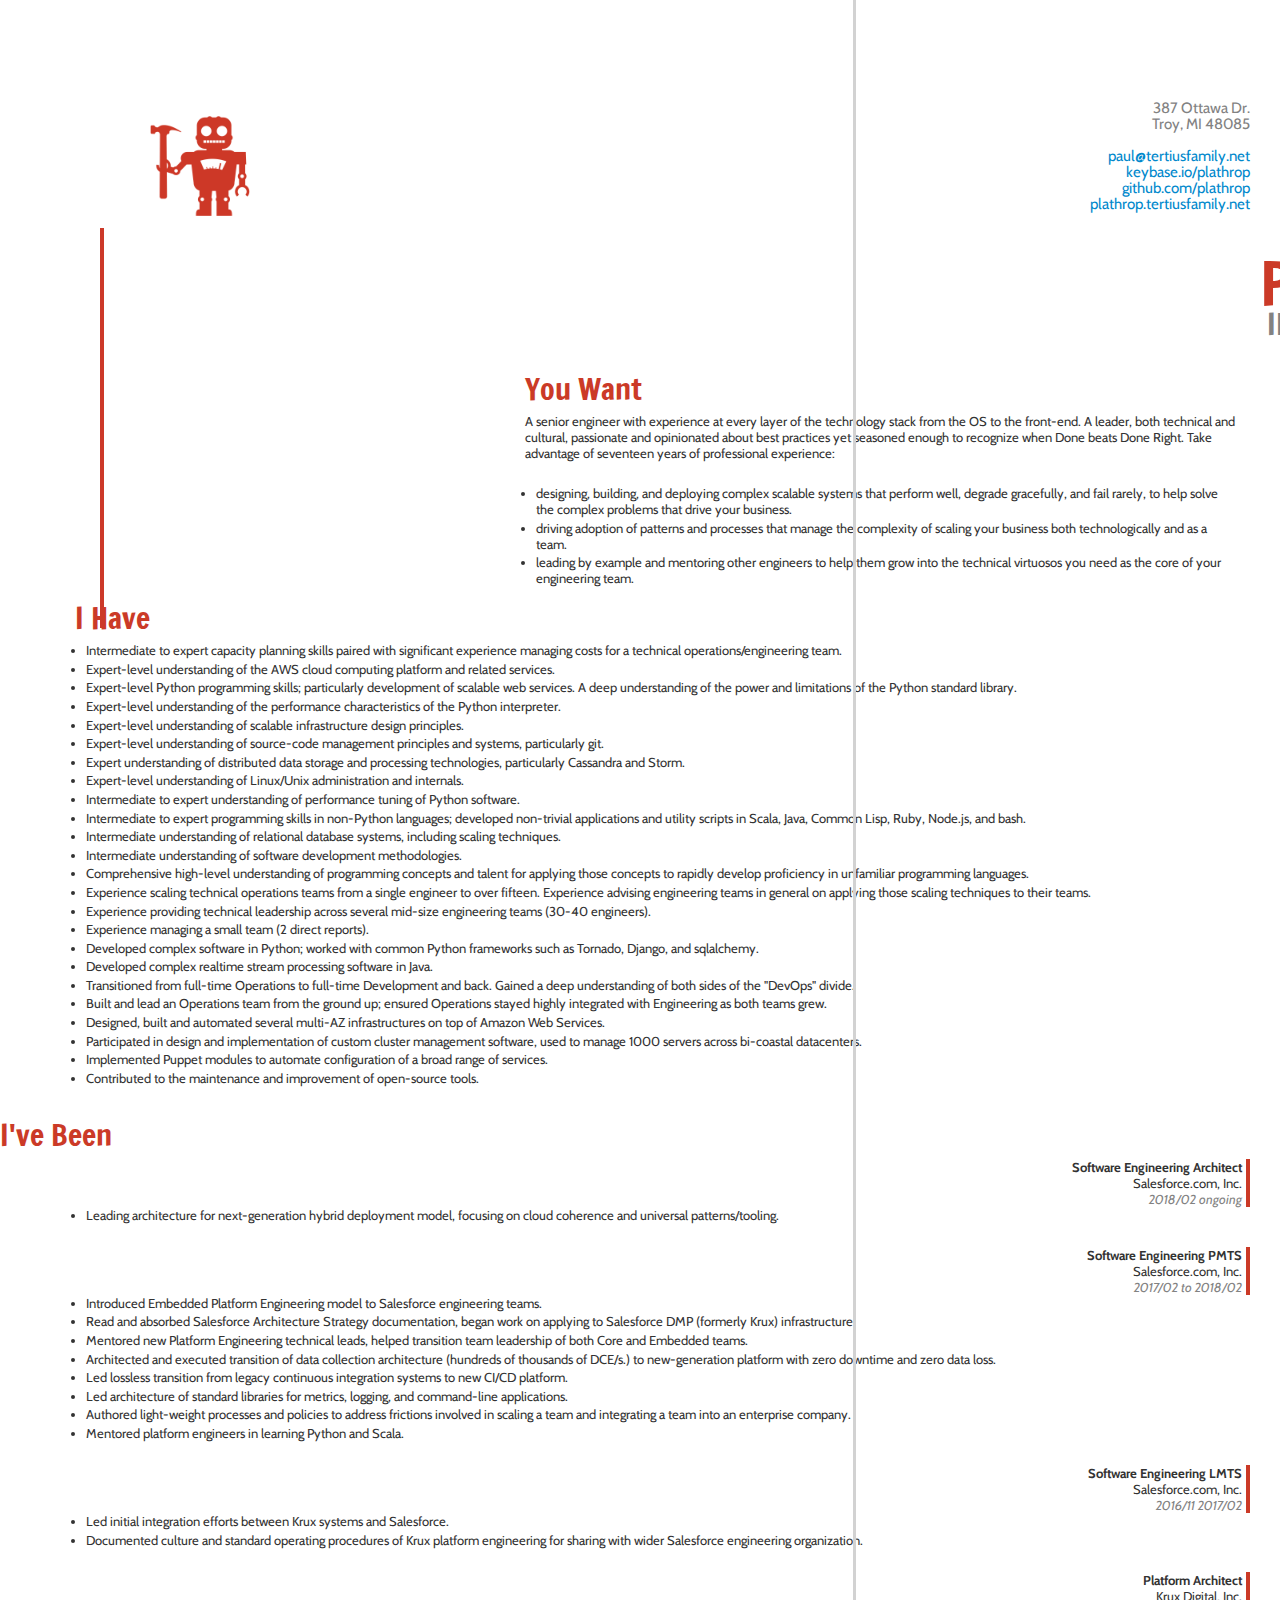
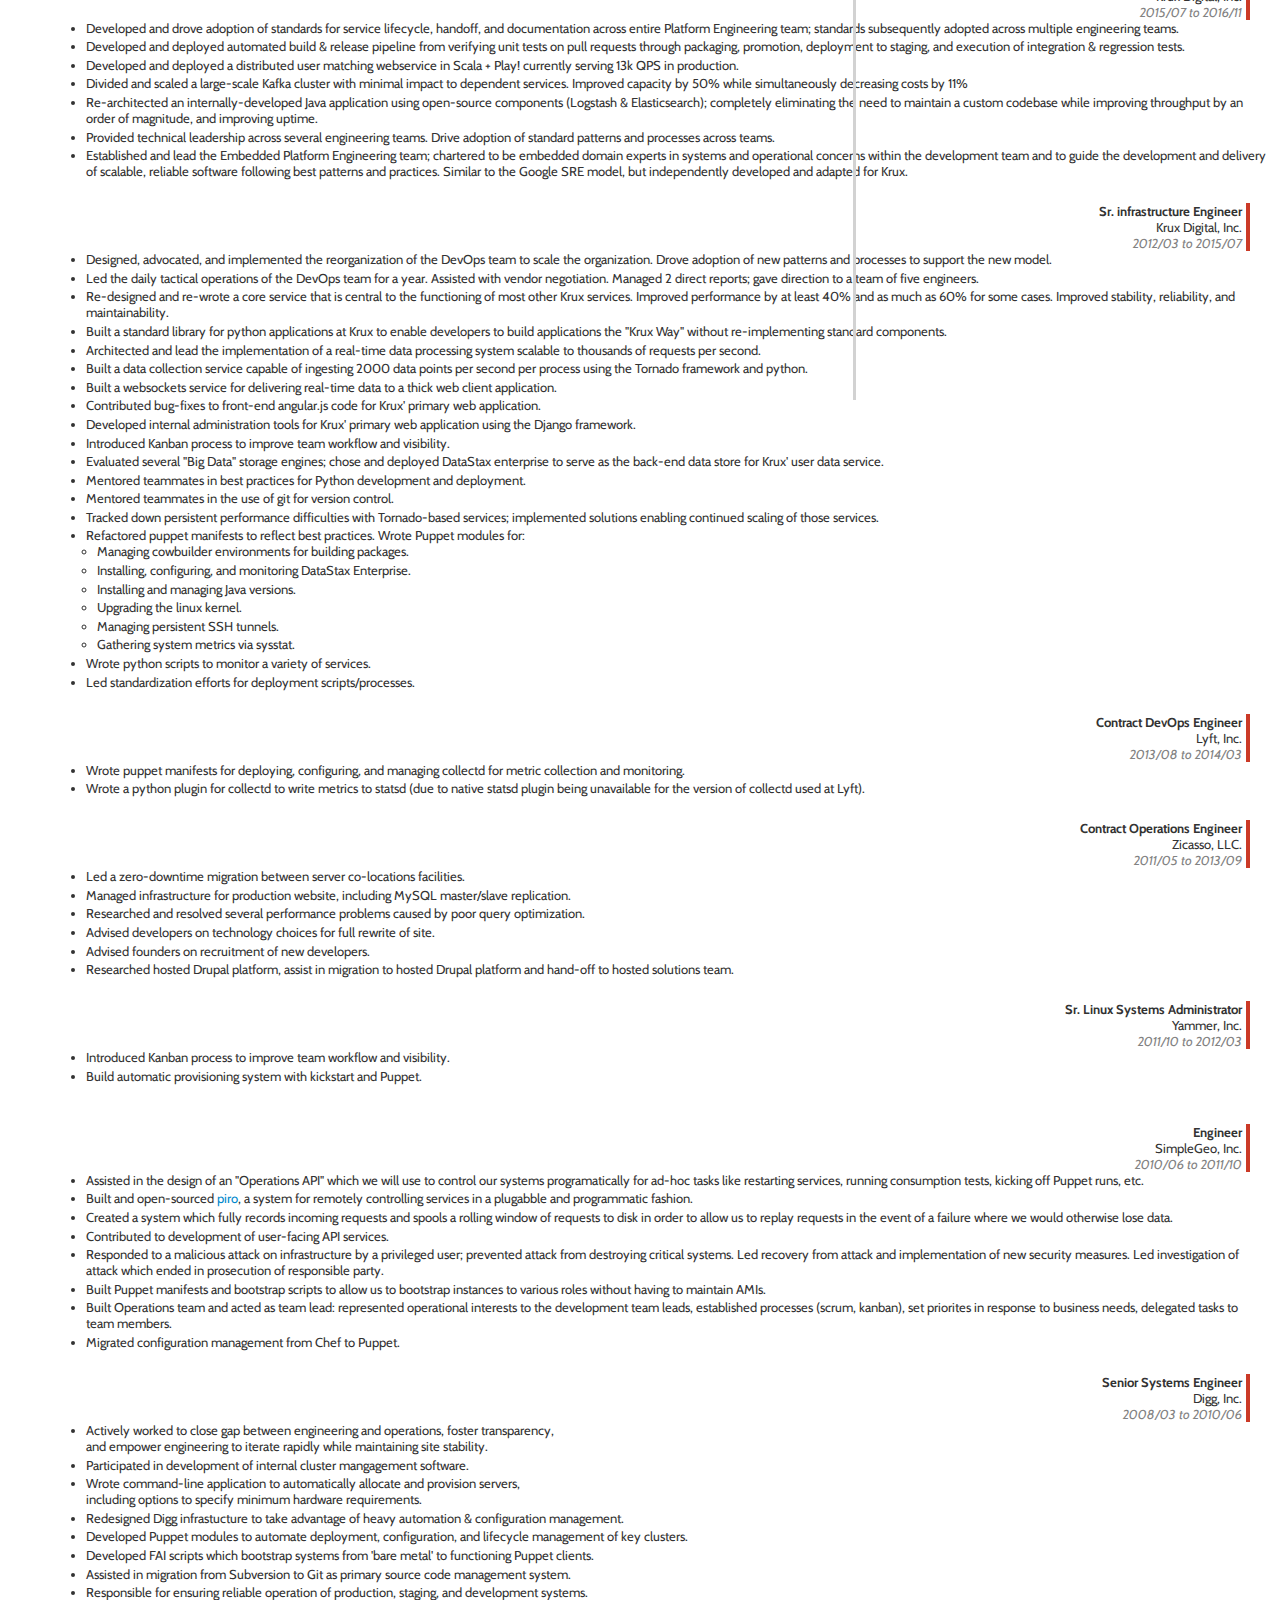
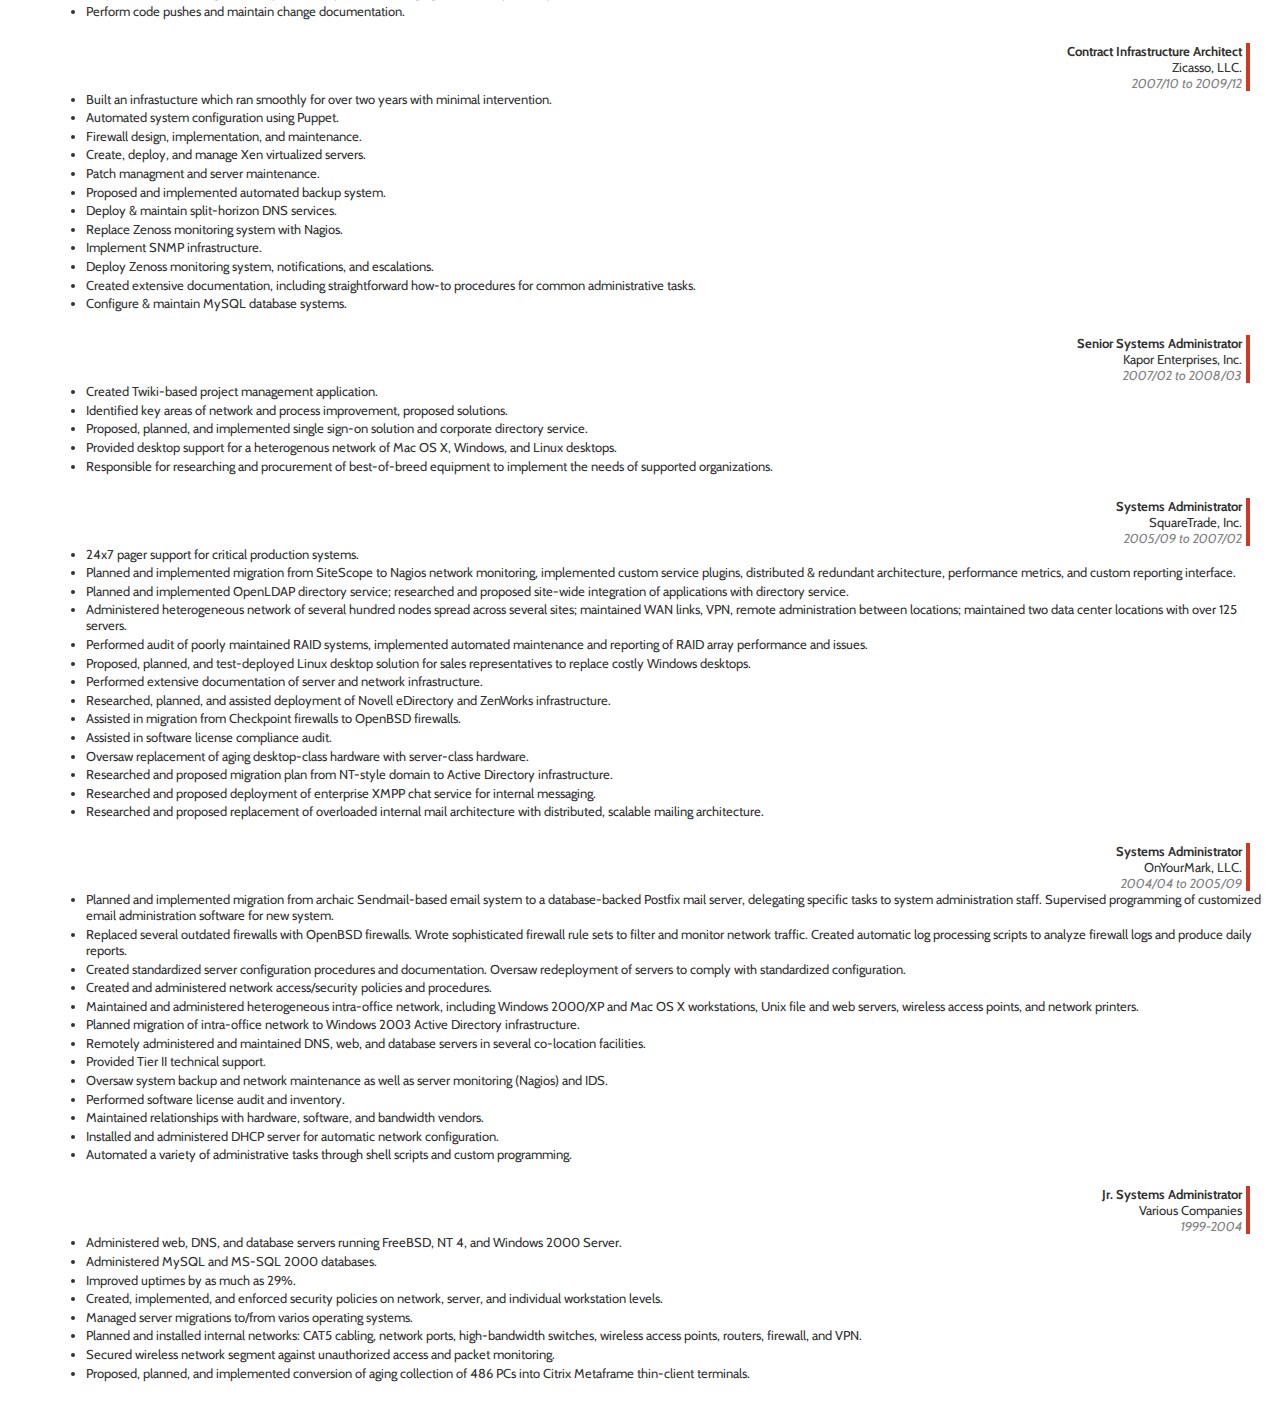
==== commit b6a54e1a: "Resume update, README notes." ====
--- a/resume.html
+++ b/resume.html
@@ -163,6 +163,9 @@
       </div>
       <div class="offset1 span21">
         <ul>
+          <li>Leading architecture for next-generation hybrid
+            deployment model, focusing on cloud coherence and
+            universal patterns/tooling.</li>
         </ul>
       </div>
     </div>
@@ -177,6 +180,27 @@
       </div>
       <div class="offset1 span21">
         <ul>
+          <li>Introduced Embedded Platform Engineering model to
+            Salesforce engineering teams.</li>
+          <li>Read and absorbed Salesforce Architecture Strategy
+            documentation, began work on applying to Salesforce DMP
+            (formerly Krux) infrastructure.</li>
+          <li>Mentored new Platform Engineering technical leads,
+            helped transition team leadership of both Core and
+            Embedded teams.</li>
+          <li>Architected and executed transition of data collection
+            architecture (hundreds of thousands of DCE/s.) to
+            new-generation platform with zero downtime and zero data
+            loss.</li>
+          <li>Led lossless transition from legacy continuous
+            integration systems to new CI/CD platform.</li>
+          <li>Led architecture of standard libraries for metrics,
+            logging, and command-line applications.</li>
+          <li>Authored light-weight processes and policies to address
+            frictions involved in scaling a team and integrating a
+            team into an enterprise company.</li>
+          <li>Mentored platform engineers in learning Python and
+            Scala.</li>
         </ul>
       </div>
     </div>
@@ -191,6 +215,11 @@
       </div>
       <div class="offset1 span21">
         <ul>
+          <li>Led initial integration efforts between Krux systems and
+            Salesforce.</li>
+          <li>Documented culture and standard operating procedures of
+          Krux platform engineering for sharing with wider Salesforce
+          engineering organization.</li>
         </ul>
       </div>
     </div>
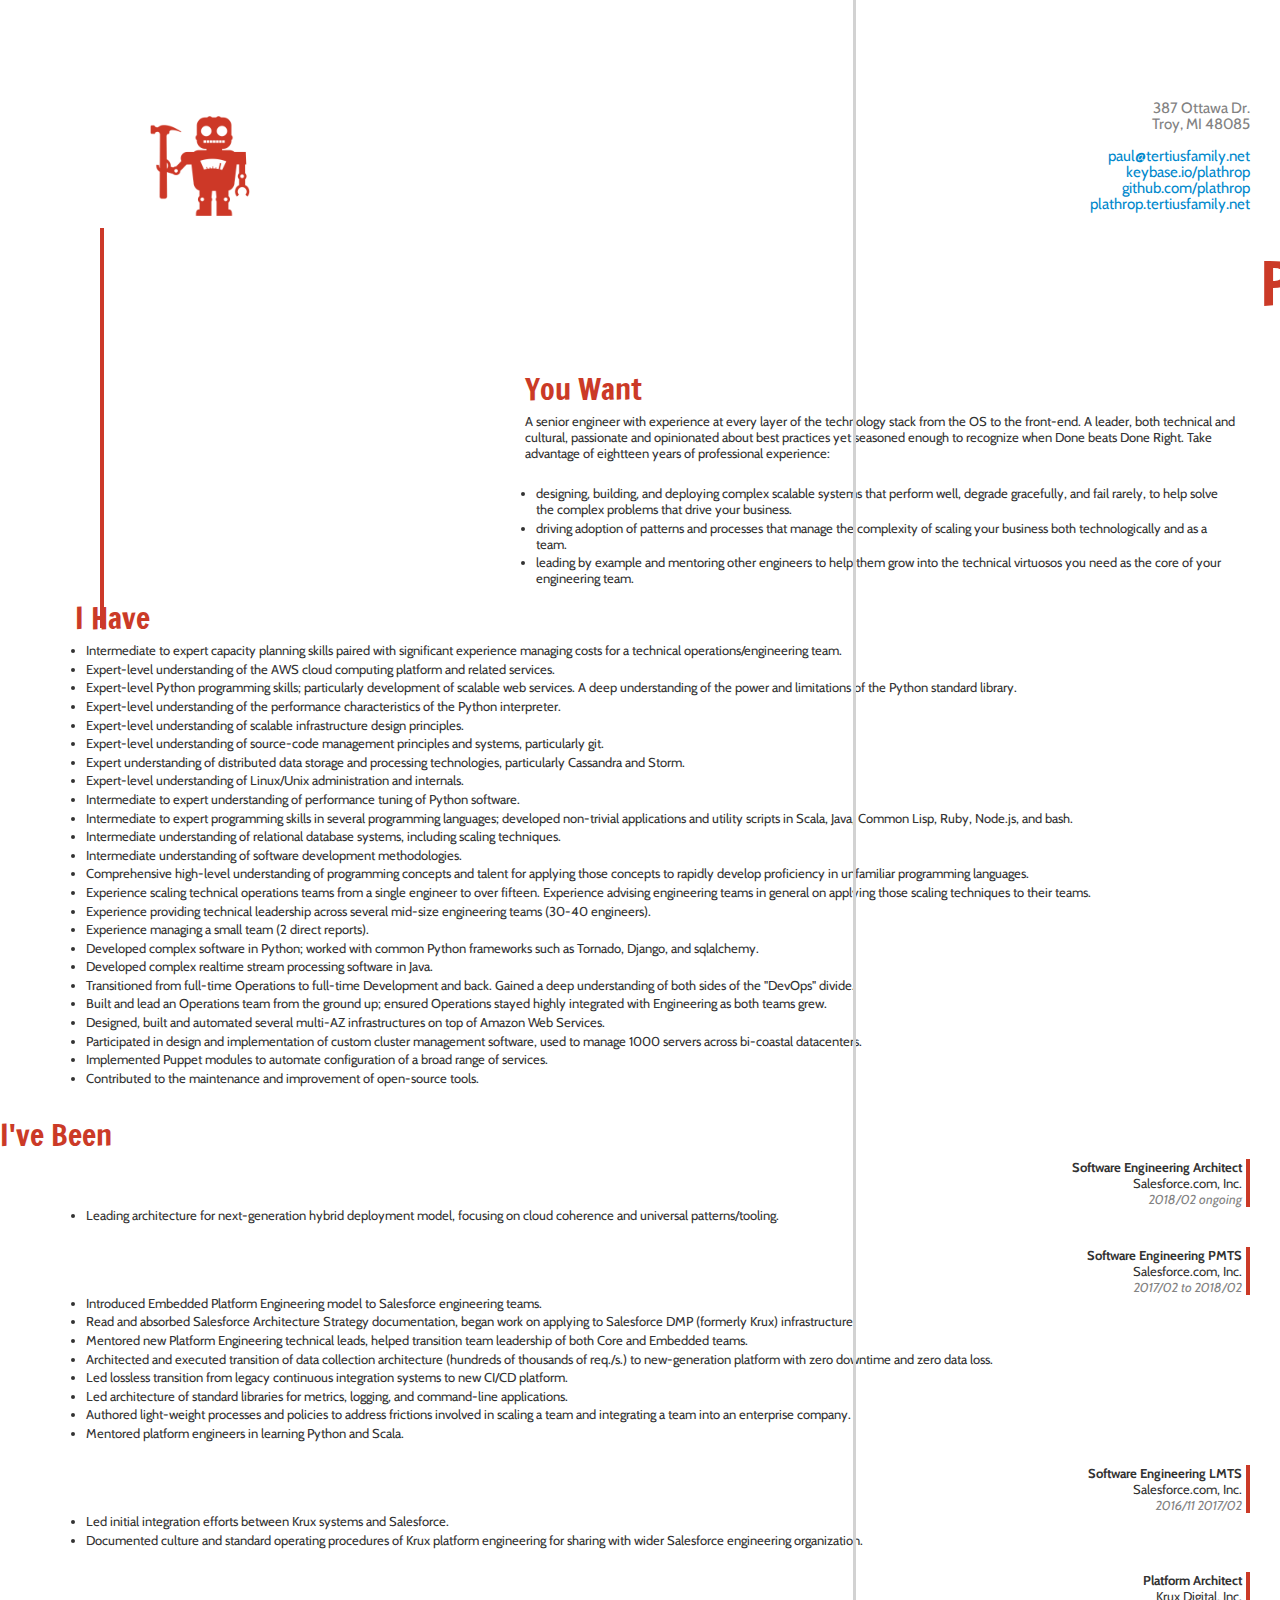
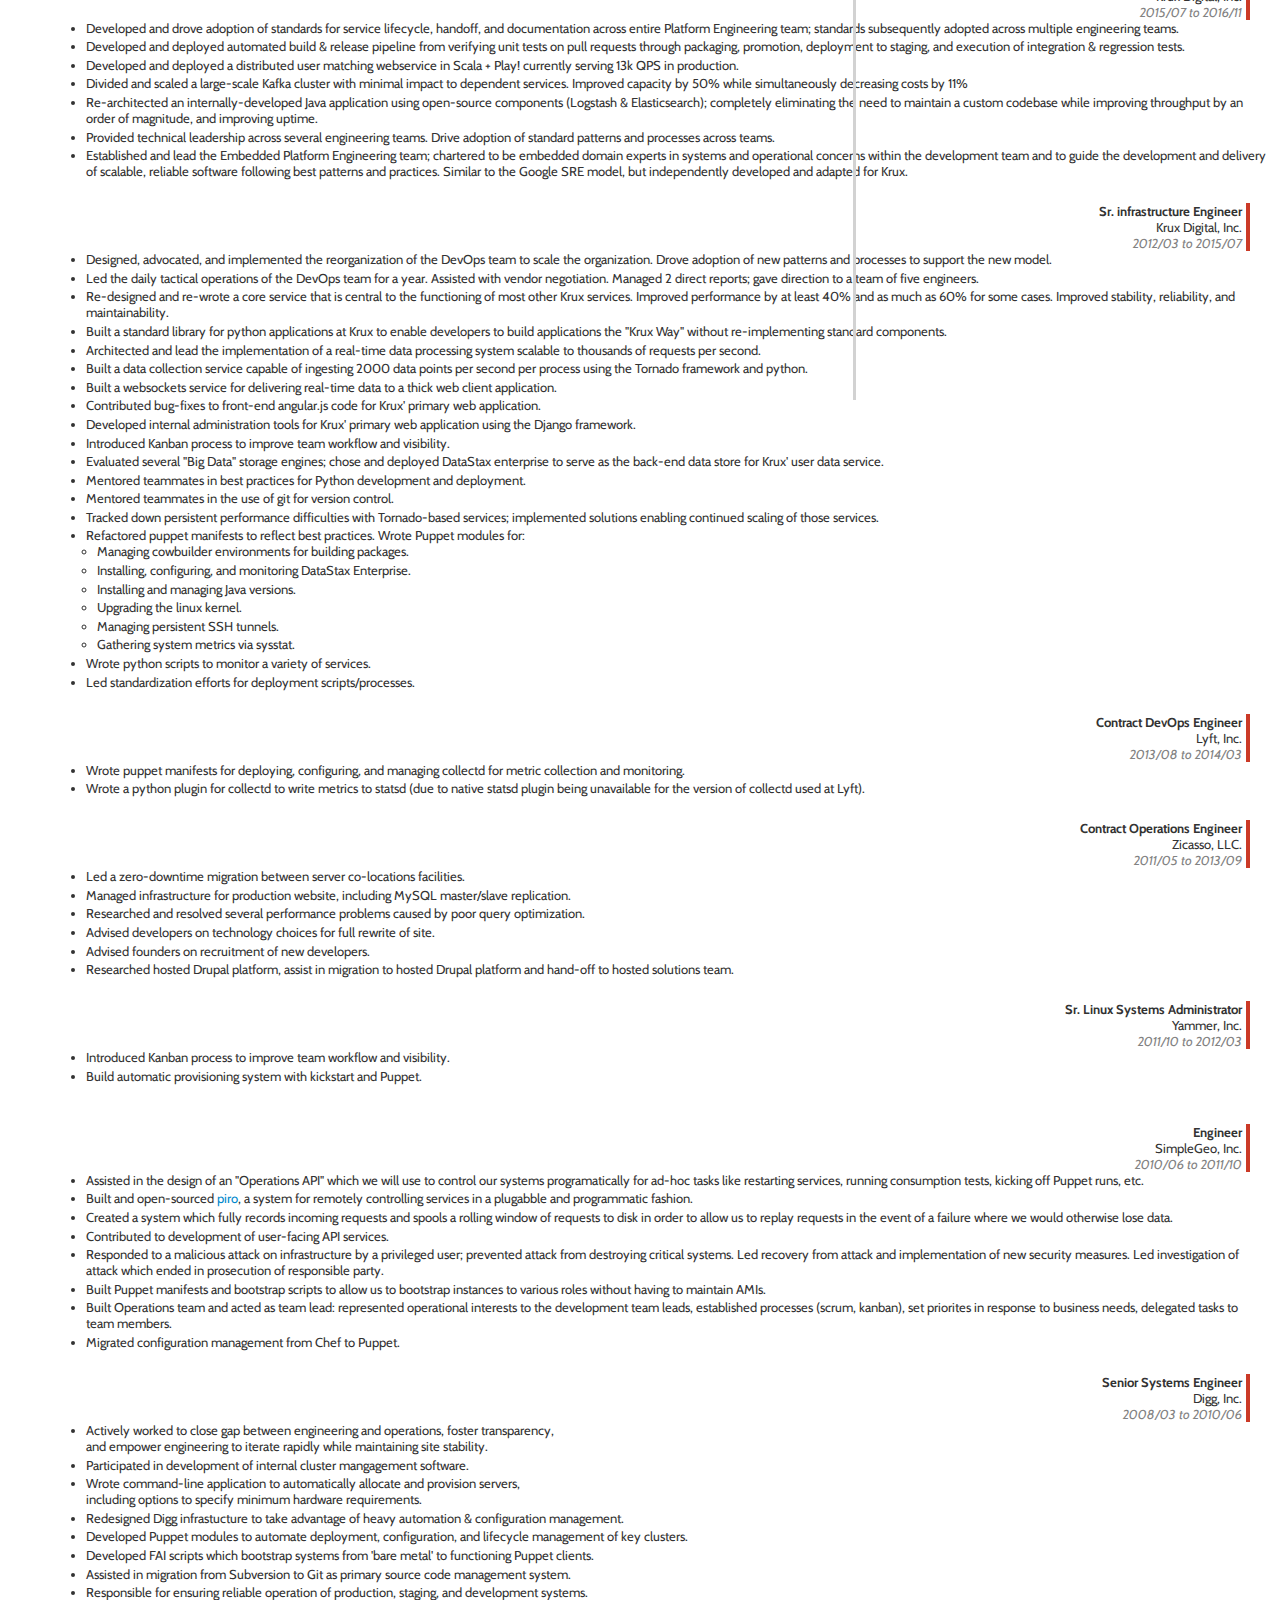
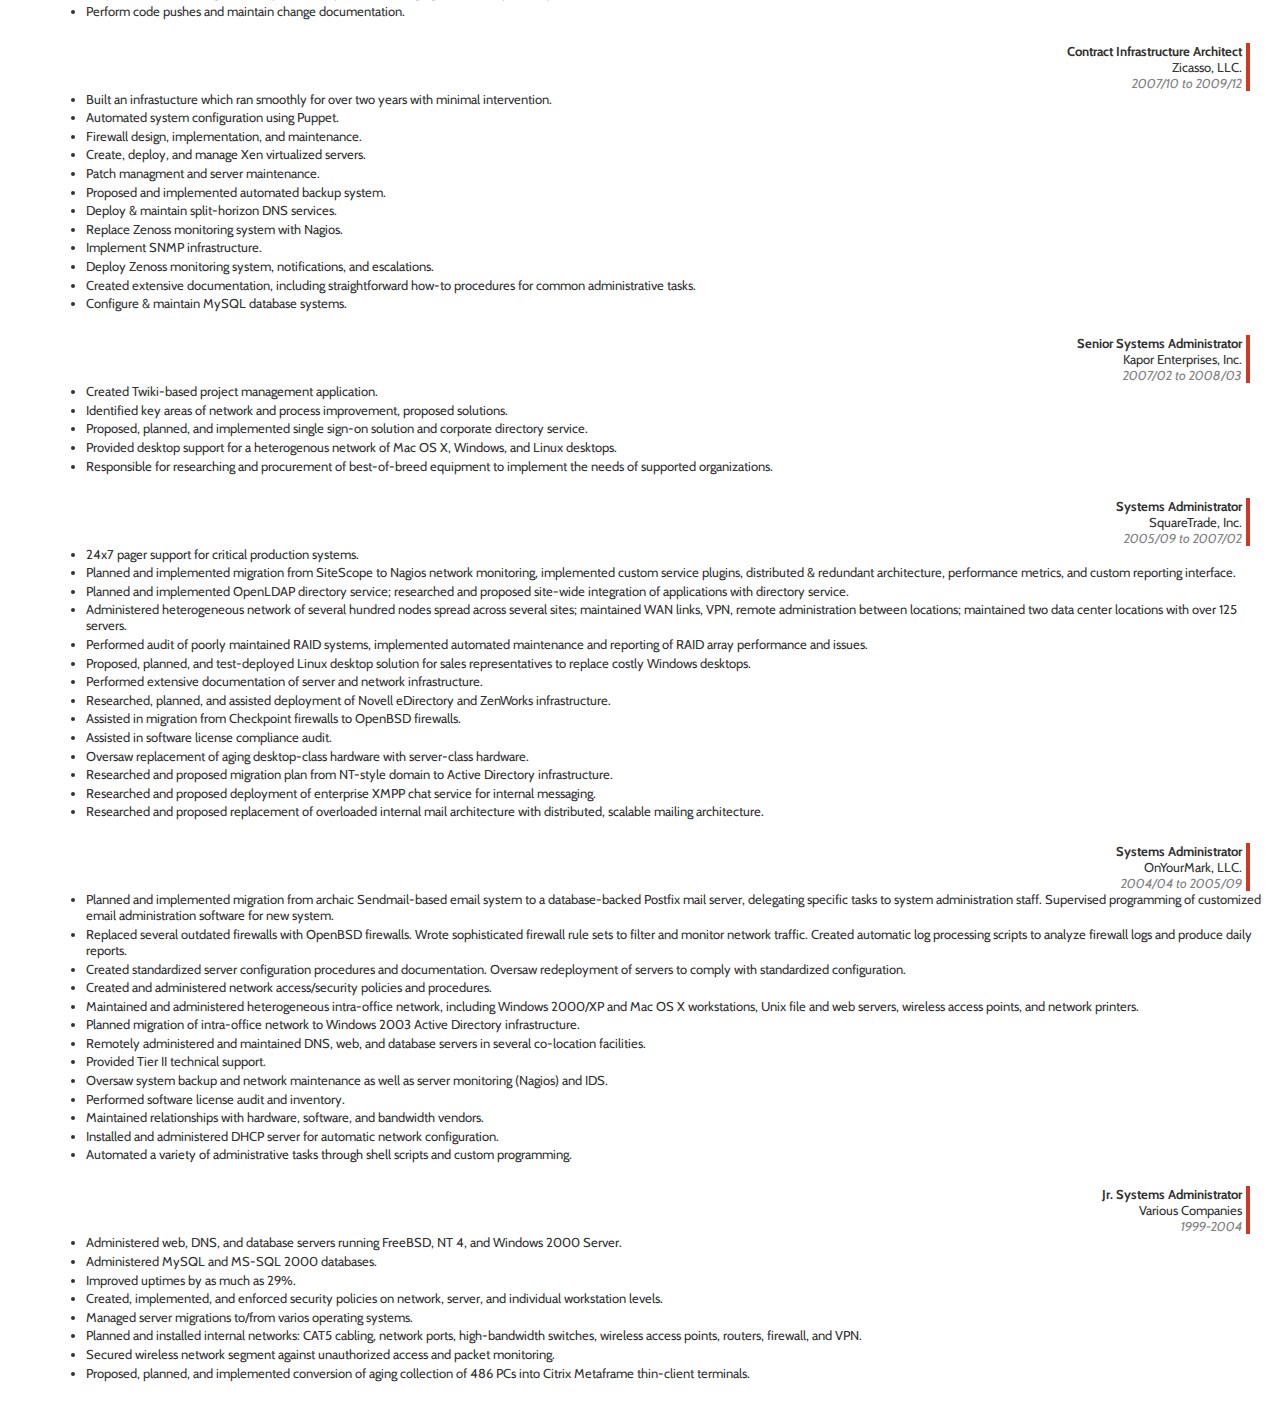
==== commit c3bdebfa: "Resume tweaks. Update public keys." ====
--- a/resume.html
+++ b/resume.html
@@ -38,7 +38,7 @@
       <!-- Name and Title -->
       <div class="offset7 span15" id="name-and-title">
         <h1 class="text-right" id="name">PAUL LATHROP</h1>
-        <h2 class="text-right" id="subtitle">INFRASTRUCTURE ARCHITECT</h2>
+        <h2 class="text-right" id="subtitle">PLATFORM ARCHITECT</h2>
       </div>
     </div>
 
@@ -56,7 +56,7 @@
           technology stack from the OS to the front-end. A leader,
           both technical and cultural, passionate and opinionated
           about best practices yet seasoned enough to recognize when
-          Done beats Done Right. Take advantage of seventeen years of
+          Done beats Done Right. Take advantage of eightteen years of
           professional experience:</p><br/>
           <ul>
             <li>designing, building, and deploying complex scalable
@@ -97,10 +97,10 @@
             and internals.</li>
           <li>Intermediate to expert understanding of performance
             tuning of Python software.</li>
-          <li>Intermediate to expert programming skills in non-Python
-            languages; developed non-trivial applications and utility
-            scripts in Scala, Java, Common Lisp, Ruby, Node.js, and
-            bash.</li>
+          <li>Intermediate to expert programming skills in several
+            programming languages; developed non-trivial applications
+            and utility scripts in Scala, Java, Common Lisp, Ruby,
+            Node.js, and bash.</li>
           <li>Intermediate understanding of relational database
             systems, including scaling techniques.</li>
           <li>Intermediate understanding of software development
@@ -189,7 +189,7 @@
             helped transition team leadership of both Core and
             Embedded teams.</li>
           <li>Architected and executed transition of data collection
-            architecture (hundreds of thousands of DCE/s.) to
+            architecture (hundreds of thousands of req./s.) to
             new-generation platform with zero downtime and zero data
             loss.</li>
           <li>Led lossless transition from legacy continuous
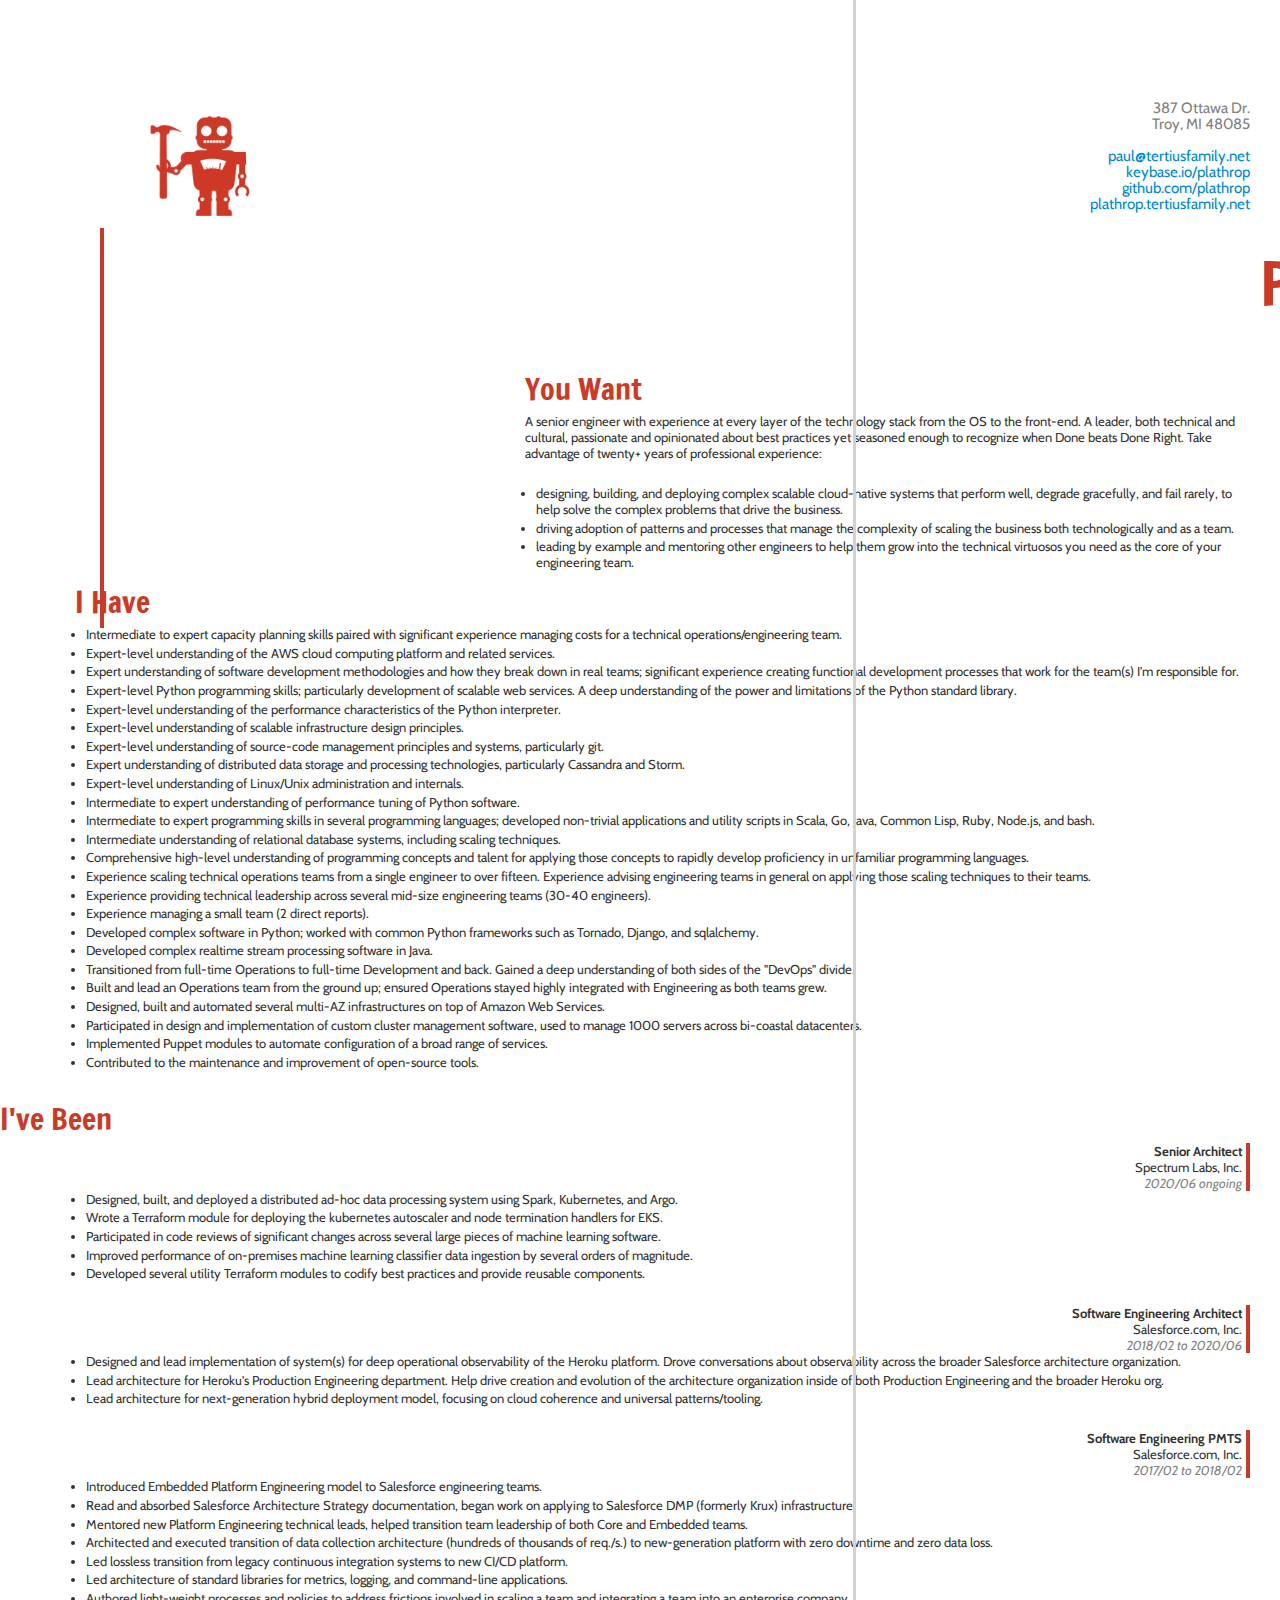
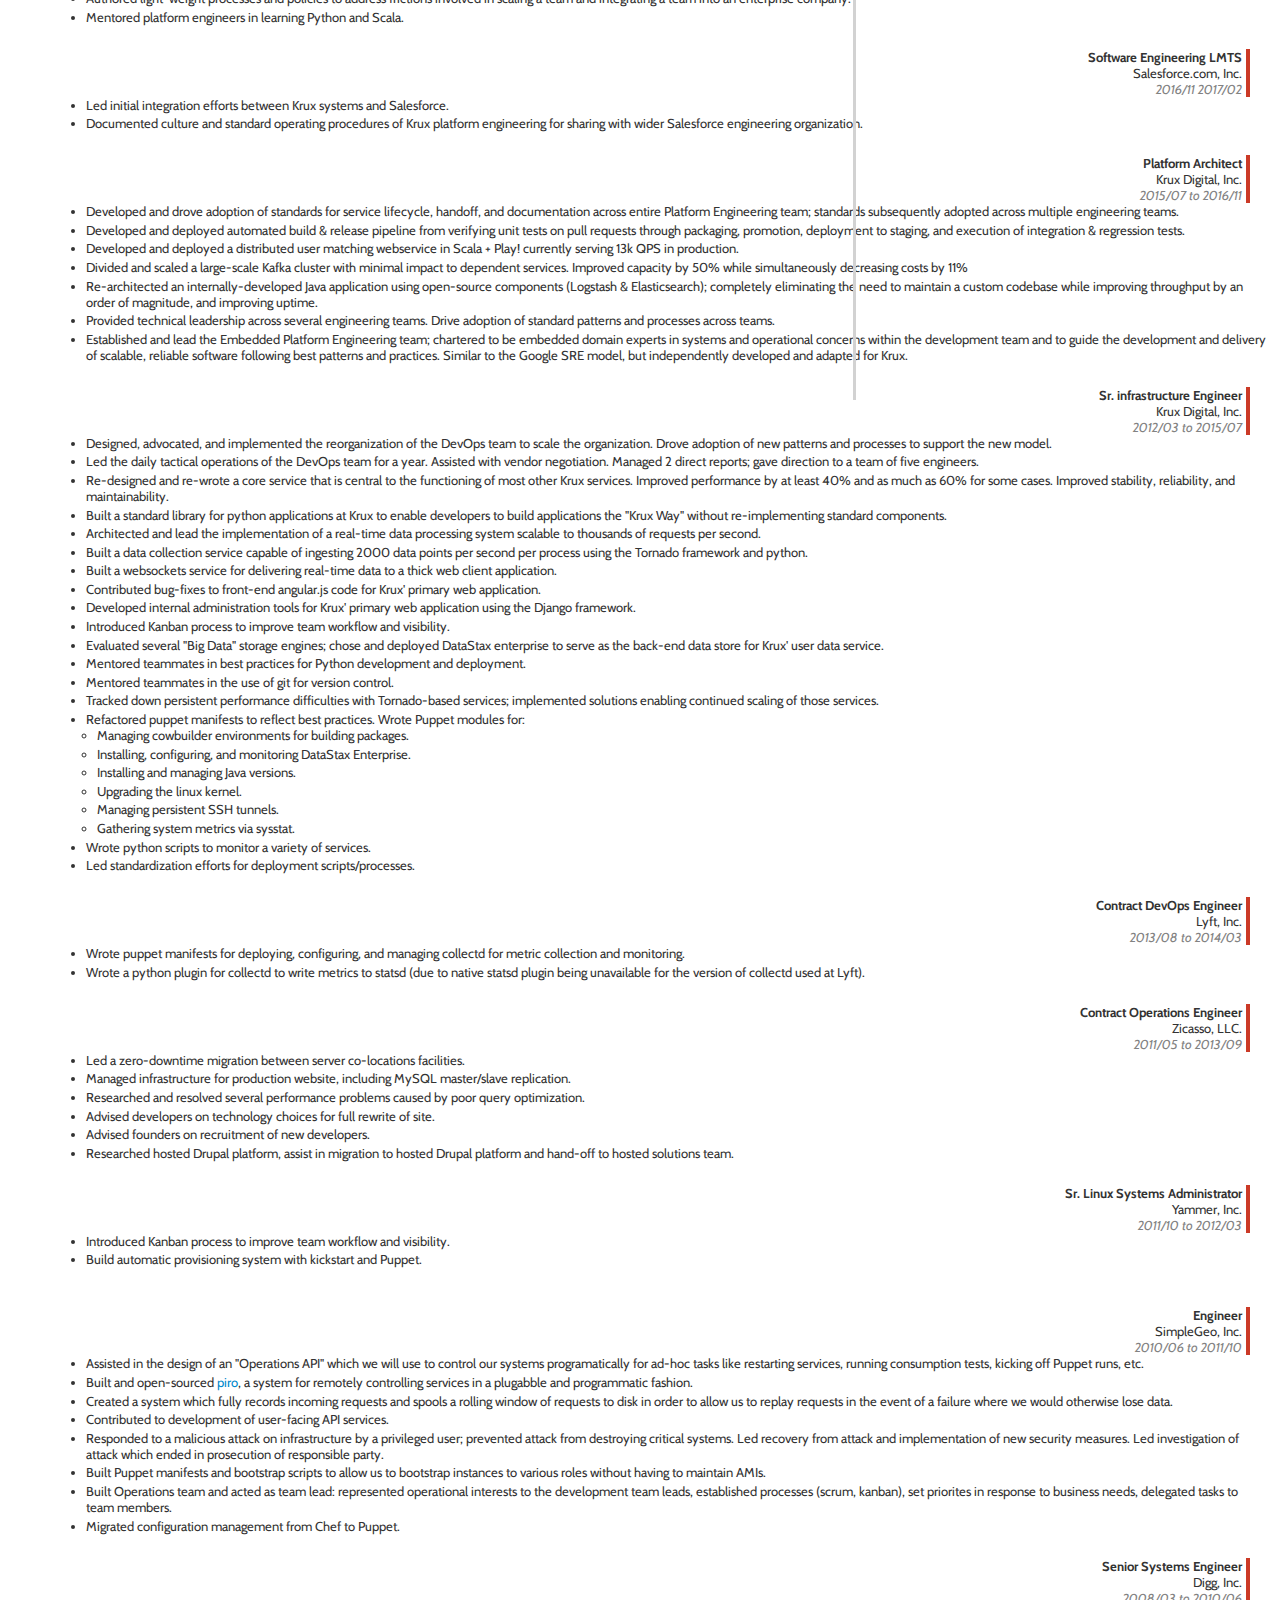
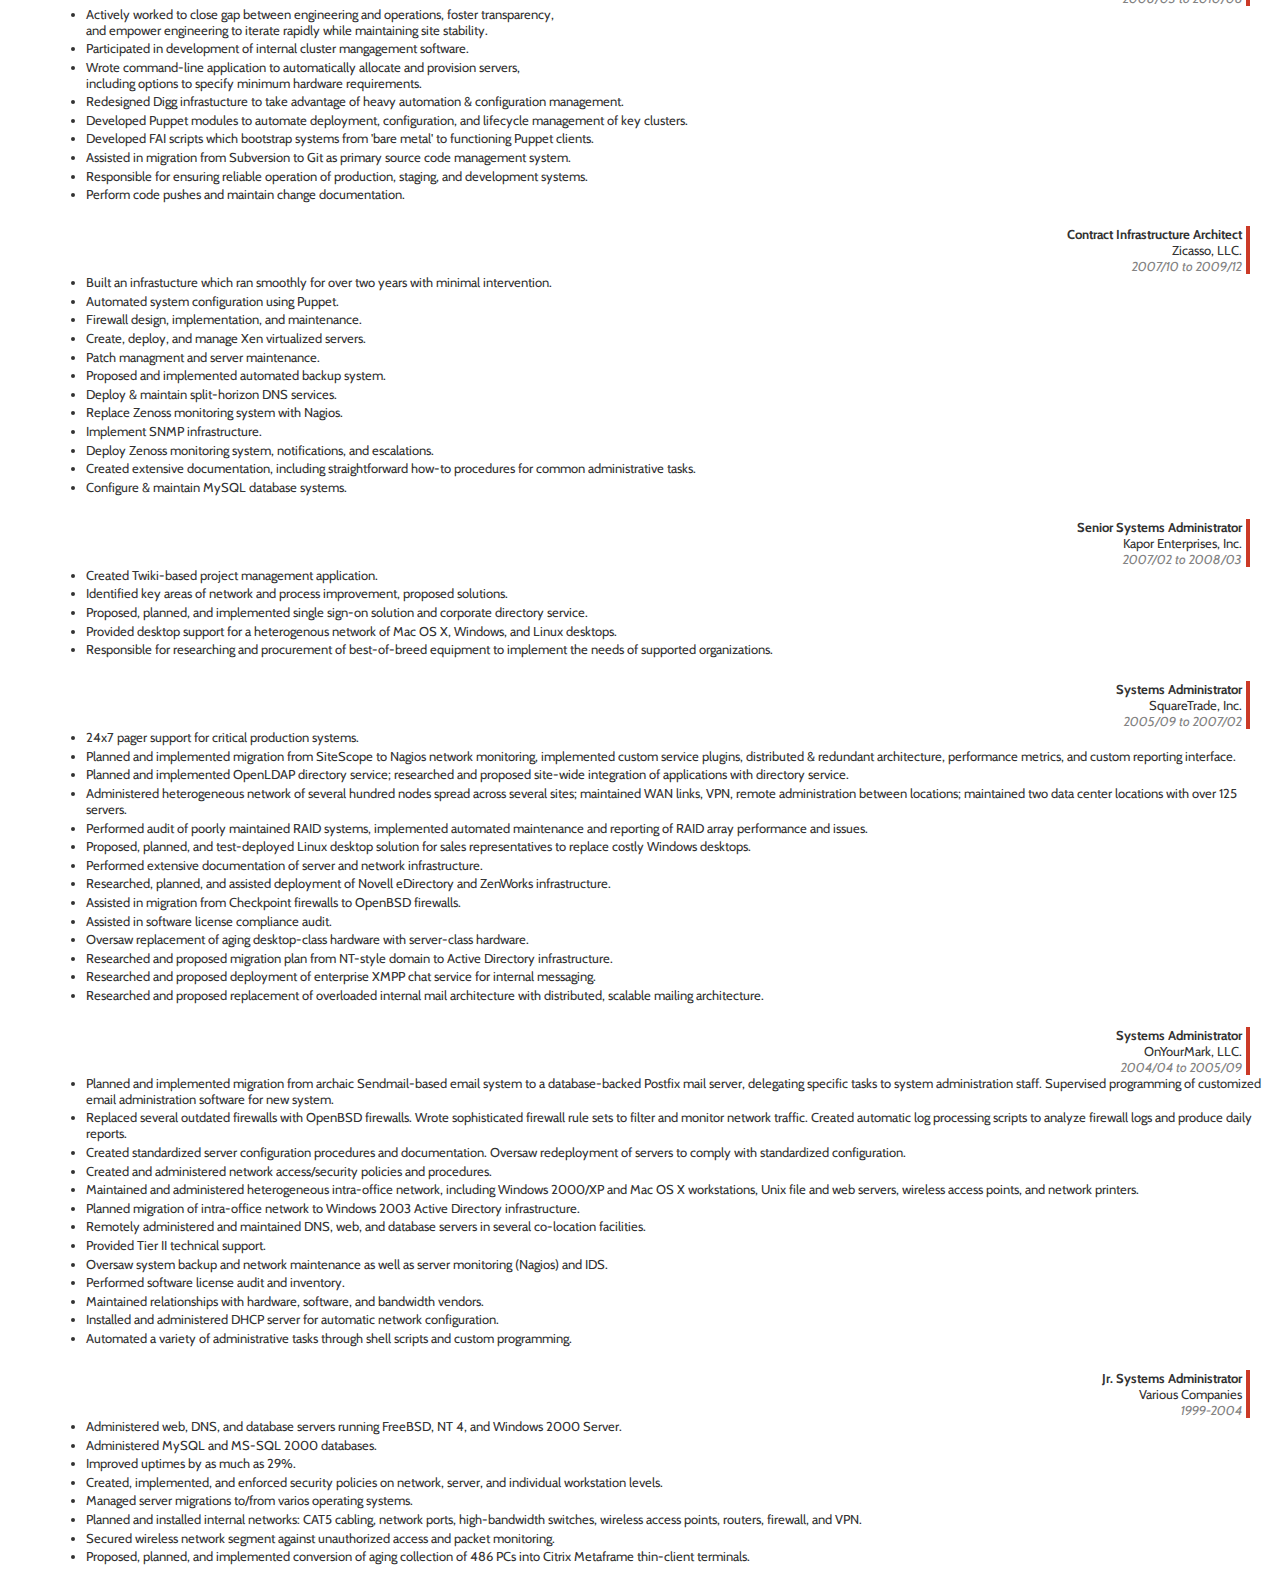
==== commit 2dc78e56: "Fix company name." ====
--- a/resume.html
+++ b/resume.html
@@ -38,7 +38,7 @@
       <!-- Name and Title -->
       <div class="offset7 span15" id="name-and-title">
         <h1 class="text-right" id="name">PAUL LATHROP</h1>
-        <h2 class="text-right" id="subtitle">PLATFORM ARCHITECT</h2>
+        <h2 class="text-right" id="subtitle">SYSTEMS ARCHITECT</h2>
       </div>
     </div>
 
@@ -56,15 +56,15 @@
           technology stack from the OS to the front-end. A leader,
           both technical and cultural, passionate and opinionated
           about best practices yet seasoned enough to recognize when
-          Done beats Done Right. Take advantage of eightteen years of
+          Done beats Done Right. Take advantage of twenty+ years of
           professional experience:</p><br/>
           <ul>
             <li>designing, building, and deploying complex scalable
-              systems that perform well, degrade gracefully, and fail
-              rarely, to help solve the complex problems that drive
-              your business.</li>
+              cloud-native systems that perform well, degrade gracefully,
+              and fail rarely, to help solve the complex problems that
+              drive the business.</li>
             <li>driving adoption of patterns and processes that manage
-              the complexity of scaling your business both
+              the complexity of scaling the business both
               technologically and as a team.</li>
             <li>leading by example and mentoring other engineers to
               help them grow into the technical virtuosos you need as
@@ -80,6 +80,10 @@
             operations/engineering team.</li>
           <li>Expert-level understanding of the AWS cloud computing
             platform and related services.</li>
+          <li>Expert understanding of software development methodologies
+            and how they break down in real teams; significant experience
+            creating functional development processes that work for the
+            team(s) I'm responsible for.</li>
           <li>Expert-level Python programming skills; particularly
             development of scalable web services. A deep understanding
             of the power and limitations of the Python standard
@@ -99,12 +103,10 @@
             tuning of Python software.</li>
           <li>Intermediate to expert programming skills in several
             programming languages; developed non-trivial applications
-            and utility scripts in Scala, Java, Common Lisp, Ruby,
+            and utility scripts in Scala, Go, Java, Common Lisp, Ruby,
             Node.js, and bash.</li>
           <li>Intermediate understanding of relational database
             systems, including scaling techniques.</li>
-          <li>Intermediate understanding of software development
-            methodologies.</li>
           <li>Comprehensive high-level understanding of programming
             concepts and talent for applying those concepts to rapidly
             develop proficiency in unfamiliar programming
@@ -157,13 +159,50 @@
     <div class="row">
       <div class="offset7 span10 text-right">
         <div class="job-border"></div>
+        <span class="job-title">Senior Architect</span><br/>
+        <span class="job-company">Spectrum Labs, Inc.</span><br/>
+        <span class="job-period">2020/06 ongoing</span>
+      </div>
+      <div class="offset1 span21">
+        <ul>
+          <li>Designed, built, and deployed a distributed
+            ad-hoc data processing system using Spark,
+            Kubernetes, and Argo.</li>
+          <li>Wrote a Terraform module for deploying the
+            kubernetes autoscaler and node termination
+            handlers for EKS.</li>
+          <li>Participated in code reviews of significant
+            changes across several large pieces of machine
+            learning software.</li>
+          <li>Improved performance of on-premises machine
+            learning classifier data ingestion by several
+            orders of magnitude.</li>
+          <li>Developed several utility Terraform modules
+            to codify best practices and provide reusable
+            components.</li>
+        </ul>
+      </div>
+    </div>
+    <br/>
+
+    <div class="row">
+      <div class="offset7 span10 text-right">
+        <div class="job-border"></div>
         <span class="job-title">Software Engineering Architect</span><br/>
         <span class="job-company">Salesforce.com, Inc.</span><br/>
-        <span class="job-period">2018/02 ongoing</span>
-      </div>
-      <div class="offset1 span21">
-        <ul>
-          <li>Leading architecture for next-generation hybrid
+        <span class="job-period">2018/02 to 2020/06</span>
+      </div>
+      <div class="offset1 span21">
+        <ul>
+          <li>Designed and lead implementation of system(s) for
+            deep operational observability of the Heroku platform.
+            Drove conversations about observability across the
+            broader Salesforce architecture organization.</li>
+          <li>Lead architecture for Heroku's Production Engineering
+            department. Help drive creation and evolution of the
+            architecture organization inside of both Production
+            Engineering and the broader Heroku org.</li>
+          <li>Lead architecture for next-generation hybrid
             deployment model, focusing on cloud coherence and
             universal patterns/tooling.</li>
         </ul>
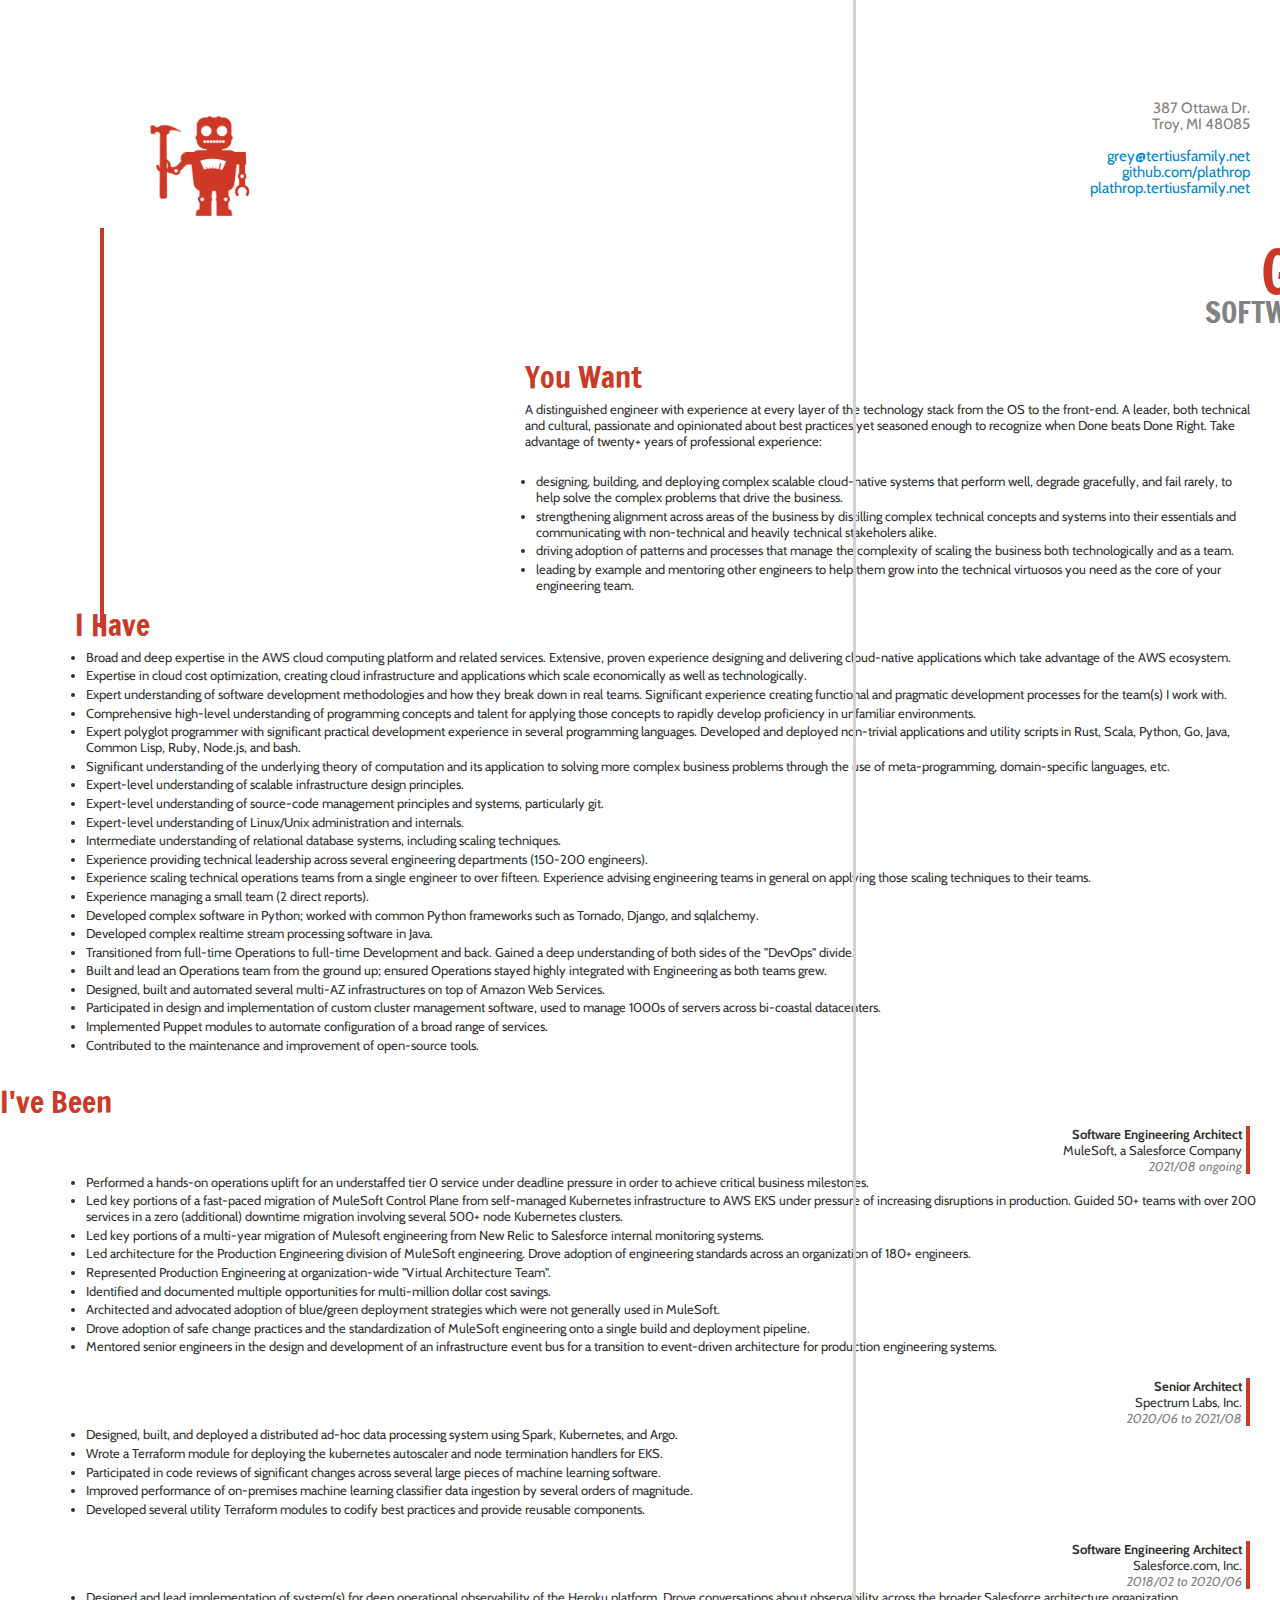
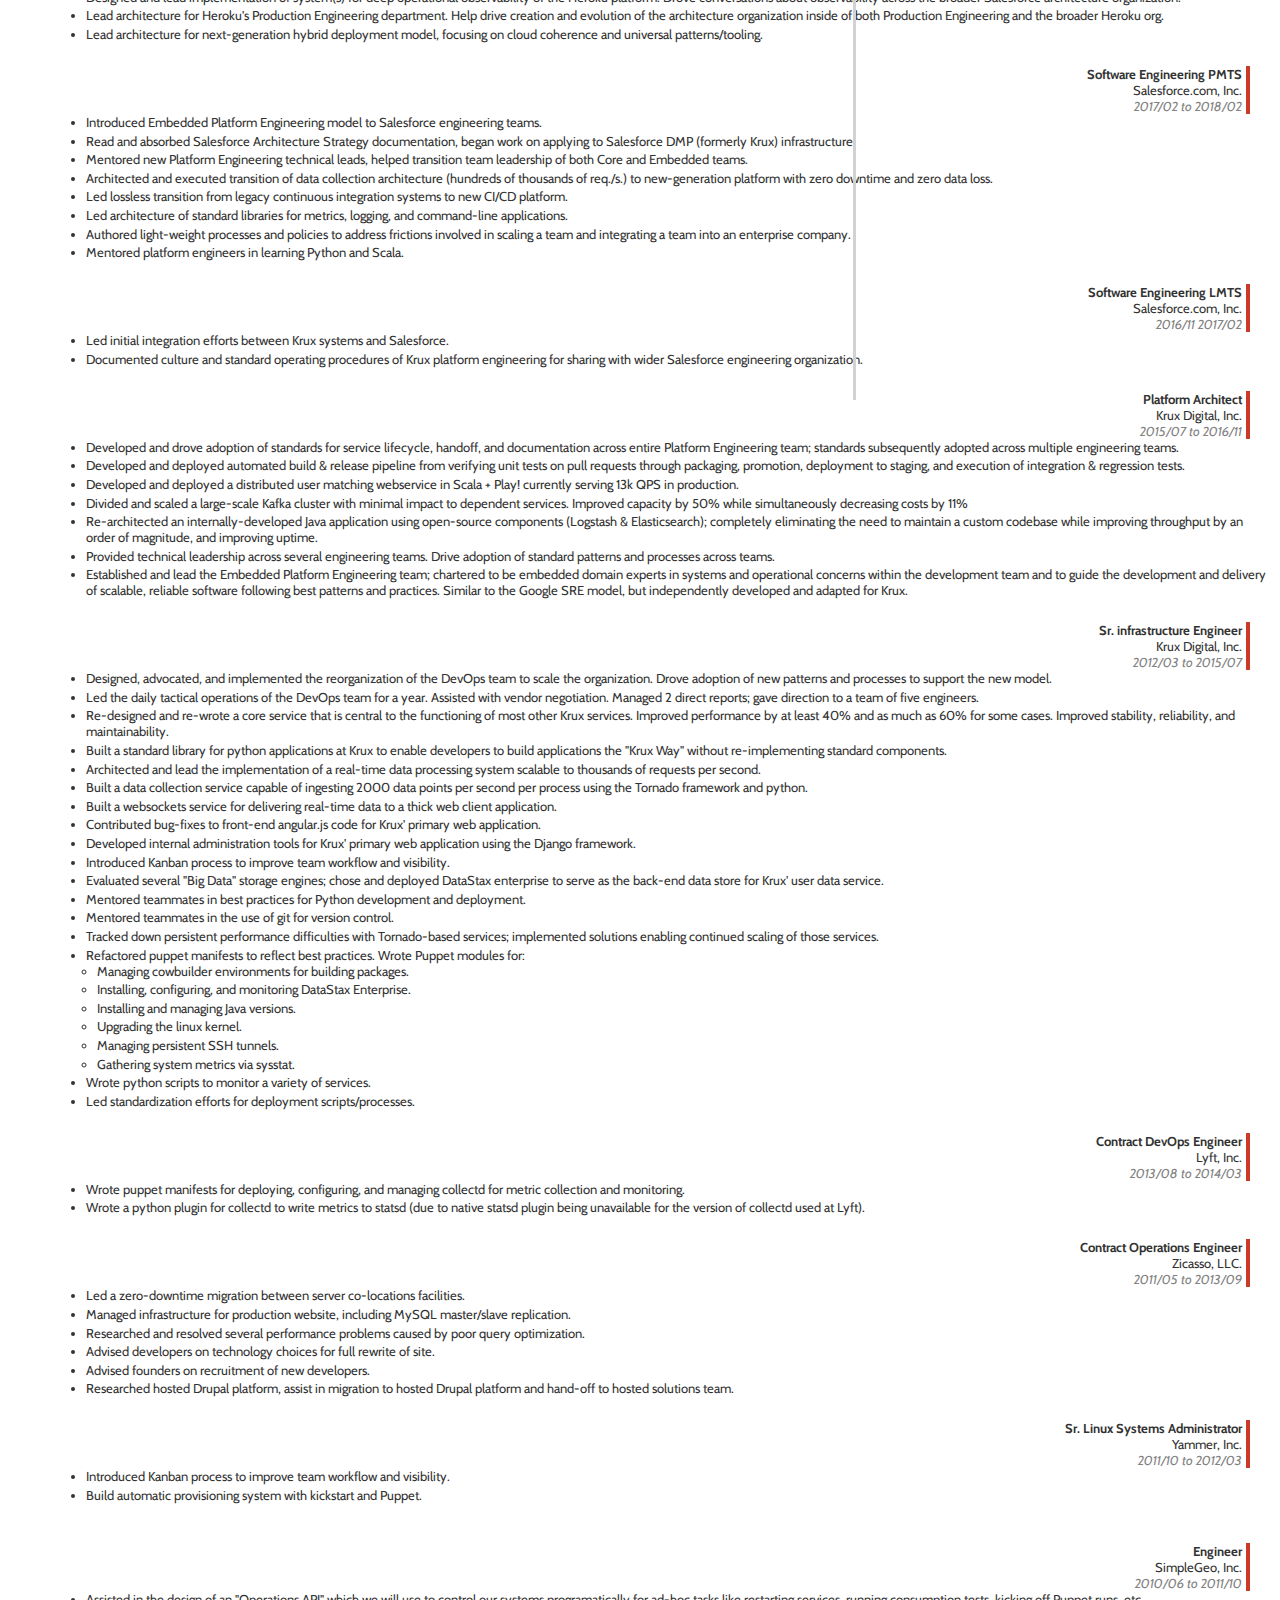
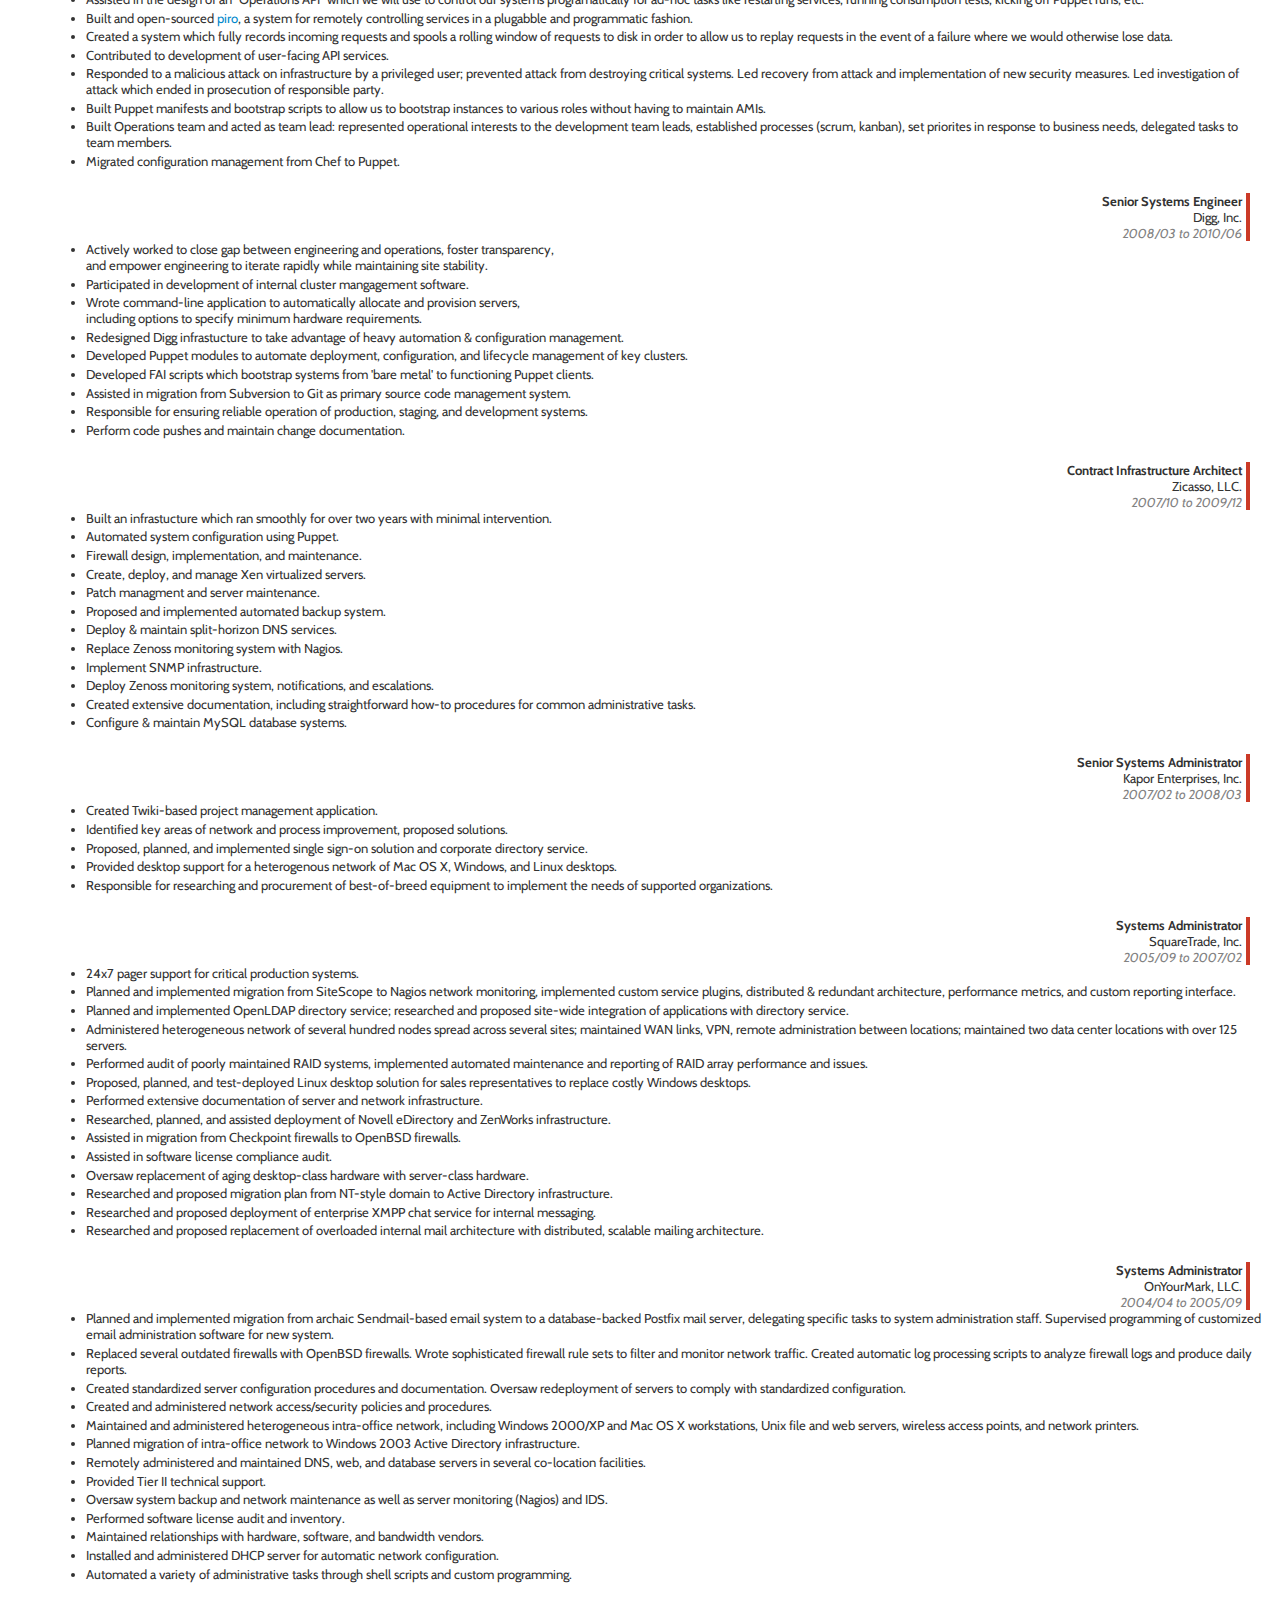
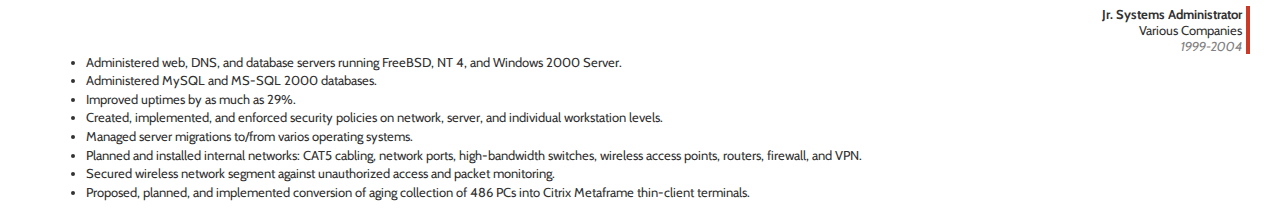
==== commit a18a5ef3: "Resume update" ====
--- a/resume.html
+++ b/resume.html
@@ -2,8 +2,8 @@
 <html lang="en">
   <head>
     <!-- Metadata -->
-    <title>Paul Lathrop</title>
-    <meta name="description" content="Resume for Paul Lathrop">
+    <title>Grey Lathrop</title>
+    <meta name="description" content="Resume for Grey Lathrop">
 
     <!-- Styles -->
     <link rel="stylesheet" type="text/css"
@@ -29,16 +29,15 @@
           Troy, MI 48085<br/>
         </address>
         <address class="text-right">
-          <a href="mailto:#">paul@tertiusfamily.net</a><br/>
-          <a href="https://keybase.io/plathrop">keybase.io/plathrop</a><br/>
+          <a href="mailto:#">grey@tertiusfamily.net</a><br/>
           <a href="https://github.com/plathrop">github.com/plathrop</a><br/>
           <a href="http://plathrop.tertiusfamily.net">plathrop.tertiusfamily.net</a><br/>
         </address>
       </div>
       <!-- Name and Title -->
       <div class="offset7 span15" id="name-and-title">
-        <h1 class="text-right" id="name">PAUL LATHROP</h1>
-        <h2 class="text-right" id="subtitle">SYSTEMS ARCHITECT</h2>
+        <h1 class="text-right" id="name">GREY LATHROP</h1>
+        <h2 class="text-right" id="subtitle">SOFTWARE & SYSTEMS ARCHITECT</h2>
       </div>
     </div>
 
@@ -52,17 +51,22 @@
       <div class="offset7 span10">
         <h2 class="h2b">You Want</h2>
         <p>
-          A senior engineer with experience at every layer of the
-          technology stack from the OS to the front-end. A leader,
+          A distinguished engineer with experience at every layer of
+          the technology stack from the OS to the front-end. A leader,
           both technical and cultural, passionate and opinionated
           about best practices yet seasoned enough to recognize when
           Done beats Done Right. Take advantage of twenty+ years of
           professional experience:</p><br/>
           <ul>
             <li>designing, building, and deploying complex scalable
-              cloud-native systems that perform well, degrade gracefully,
-              and fail rarely, to help solve the complex problems that
-              drive the business.</li>
+              cloud-native systems that perform well, degrade
+              gracefully, and fail rarely, to help solve the complex
+              problems that drive the business.</li>
+            <li>strengthening alignment across areas of the business
+              by distilling complex technical concepts and systems
+              into their essentials and communicating with
+              non-technical and heavily technical stakeholers
+              alike.</li>
             <li>driving adoption of patterns and processes that manage
               the complexity of scaling the business both
               technologically and as a team.</li>
@@ -75,49 +79,44 @@
         <h2 class="h2b">I Have</h2>
         <ul>
           <!-- Skills -->
-          <li>Intermediate to expert capacity planning skills paired
-            with significant experience managing costs for a technical
-            operations/engineering team.</li>
-          <li>Expert-level understanding of the AWS cloud computing
-            platform and related services.</li>
-          <li>Expert understanding of software development methodologies
-            and how they break down in real teams; significant experience
-            creating functional development processes that work for the
-            team(s) I'm responsible for.</li>
-          <li>Expert-level Python programming skills; particularly
-            development of scalable web services. A deep understanding
-            of the power and limitations of the Python standard
-            library.</li>
-          <li>Expert-level understanding of the performance
-            characteristics of the Python interpreter.</li>
+          <li>Broad and deep expertise in the AWS cloud computing
+            platform and related services. Extensive, proven
+            experience designing and delivering cloud-native
+            applications which take advantage of the AWS ecosystem.</li>
+          <li>Expertise in cloud cost optimization, creating cloud
+            infrastructure and applications which scale economically
+            as well as technologically.</li>
+          <li>Expert understanding of software development
+            methodologies and how they break down in real teams.
+            Significant experience creating functional and pragmatic
+            development processes for the team(s) I work with.</li>
+          <li>Comprehensive high-level understanding of programming
+            concepts and talent for applying those concepts to rapidly
+            develop proficiency in unfamiliar environments.</li>
+          <li>Expert polyglot programmer with significant practical
+            development experience in several programming languages.
+            Developed and deployed non-trivial applications and
+            utility scripts in Rust, Scala, Python, Go, Java, Common
+            Lisp, Ruby, Node.js, and bash.</li>
+          <li>Significant understanding of the underlying theory of
+            computation and its application to solving more complex
+            business problems through the use of meta-programming,
+            domain-specific languages, etc.</li>
           <li>Expert-level understanding of scalable infrastructure
             design principles.</li>
           <li>Expert-level understanding of source-code management
             principles and systems, particularly git.</li>
-          <li>Expert understanding of distributed data storage and
-            processing technologies, particularly Cassandra and
-            Storm.</li>
           <li>Expert-level understanding of Linux/Unix administration
             and internals.</li>
-          <li>Intermediate to expert understanding of performance
-            tuning of Python software.</li>
-          <li>Intermediate to expert programming skills in several
-            programming languages; developed non-trivial applications
-            and utility scripts in Scala, Go, Java, Common Lisp, Ruby,
-            Node.js, and bash.</li>
           <li>Intermediate understanding of relational database
             systems, including scaling techniques.</li>
-          <li>Comprehensive high-level understanding of programming
-            concepts and talent for applying those concepts to rapidly
-            develop proficiency in unfamiliar programming
-            languages.</li>
           <!-- Experience -->
+          <li>Experience providing technical leadership across several
+            engineering departments (150-200 engineers).</li>
           <li>Experience scaling technical operations teams from a
             single engineer to over fifteen. Experience advising
             engineering teams in general on applying those scaling
             techniques to their teams.</li>
-          <li>Experience providing technical leadership across several
-            mid-size engineering teams (30-40 engineers).</li>
           <li>Experience managing a small team (2 direct
             reports).</li>
           <li>Developed complex software in Python; worked with common
@@ -134,8 +133,8 @@
           <li>Designed, built and automated several multi-AZ
             infrastructures on top of Amazon Web Services.</li>
           <li>Participated in design and implementation of custom
-            cluster management software, used to manage 1000 servers
-            across bi-coastal datacenters.</li>
+            cluster management software, used to manage 1000s of
+            servers across bi-coastal datacenters.</li>
           <li>Implemented Puppet modules to automate configuration of
             a broad range of services.</li>
           <li>Contributed to the maintenance and improvement of
@@ -159,9 +158,52 @@
     <div class="row">
       <div class="offset7 span10 text-right">
         <div class="job-border"></div>
+        <span class="job-title">Software Engineering Architect</span><br/>
+        <span class="job-company">MuleSoft, a Salesforce Company</span><br/>
+        <span class="job-period">2021/08 ongoing</span>
+      </div>
+      <div class="offset1 span21">
+        <ul>
+          <li>Performed a hands-on operations uplift for an
+            understaffed tier 0 service under deadline pressure in
+            order to achieve critical business milestones.</li>
+          <li>Led key portions of a fast-paced migration of MuleSoft
+            Control Plane from self-managed Kubernetes infrastructure
+            to AWS EKS under pressure of increasing disruptions in
+            production. Guided 50+ teams with over 200 services in a
+            zero (additional) downtime migration involving several
+            500+ node Kubernetes clusters.</li>
+          <li>Led key portions of a multi-year migration of Mulesoft
+            engineering from New Relic to Salesforce internal
+            monitoring systems.</li>
+          <li>Led architecture for the Production Engineering division
+            of MuleSoft engineering. Drove adoption of engineering
+            standards across an organization of 180+ engineers.</li>
+          <li>Represented Production Engineering at organization-wide
+            "Virtual Architecture Team".</li>
+          <li>Identified and documented multiple opportunities for
+            multi-million dollar cost savings.</li>
+          <li>Architected and advocated adoption of blue/green
+            deployment strategies which were not generally used in
+            MuleSoft.</li>
+          <li>Drove adoption of safe change practices and the
+            standardization of MuleSoft engineering onto a single
+            build and deployment pipeline.</li>
+          <li>Mentored senior engineers in the design and development
+            of an infrastructure event bus for a transition to
+            event-driven architecture for production engineering
+            systems.</li>
+        </ul>
+      </div>
+    </div>
+    <br/>
+
+    <div class="row">
+      <div class="offset7 span10 text-right">
+        <div class="job-border"></div>
         <span class="job-title">Senior Architect</span><br/>
         <span class="job-company">Spectrum Labs, Inc.</span><br/>
-        <span class="job-period">2020/06 ongoing</span>
+        <span class="job-period">2020/06 to 2021/08</span>
       </div>
       <div class="offset1 span21">
         <ul>
